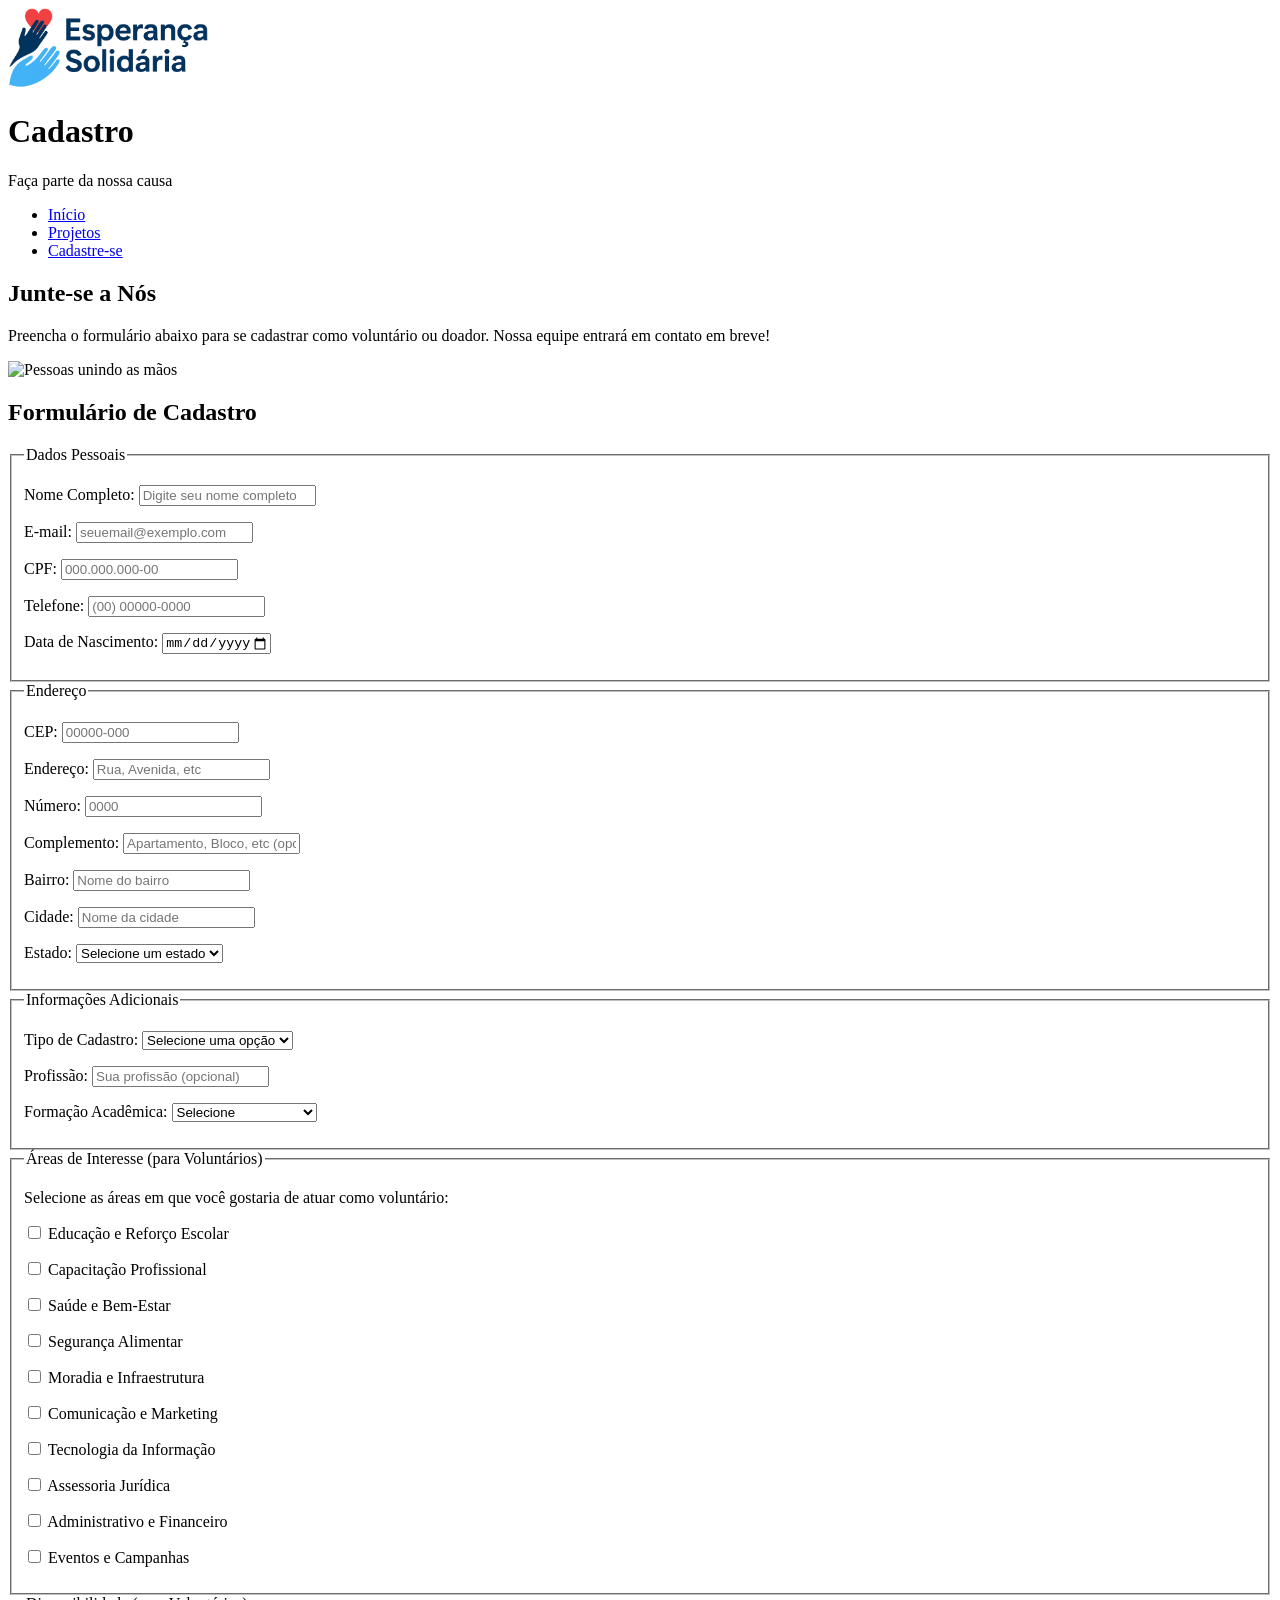
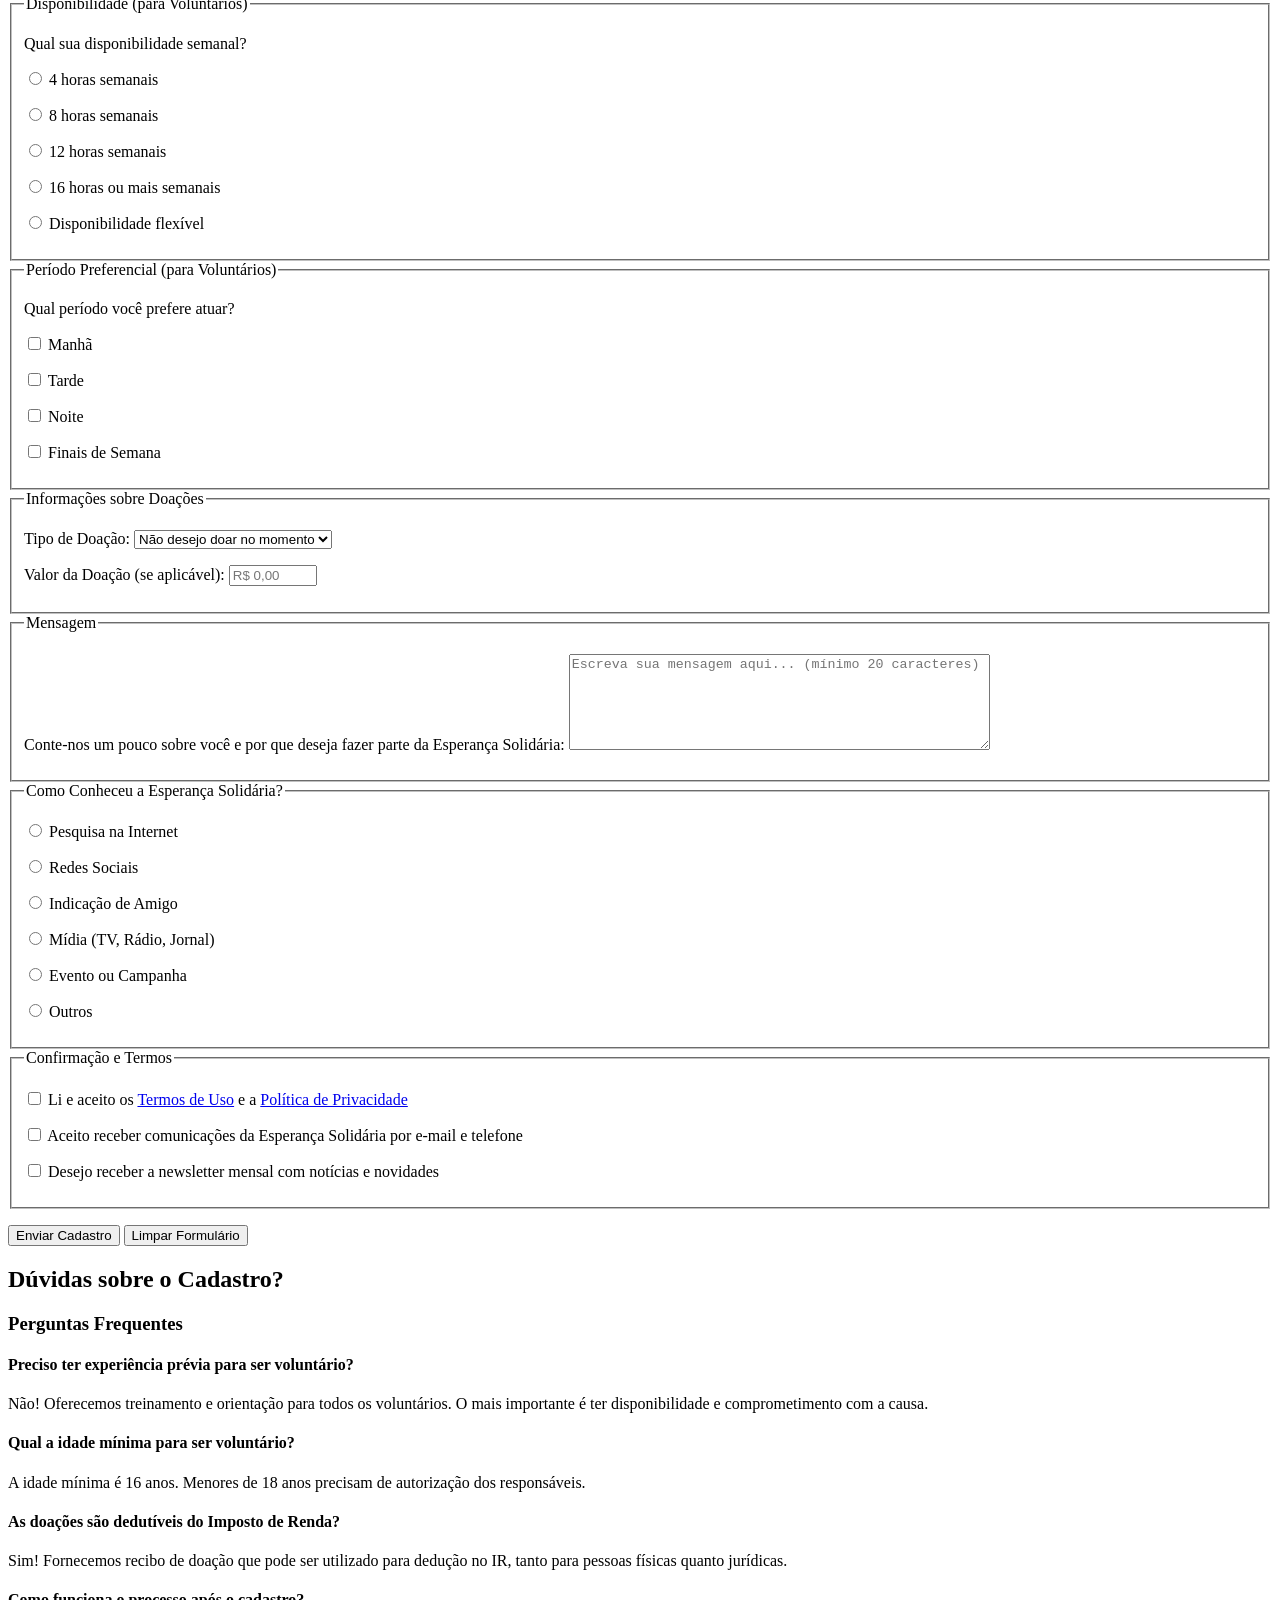
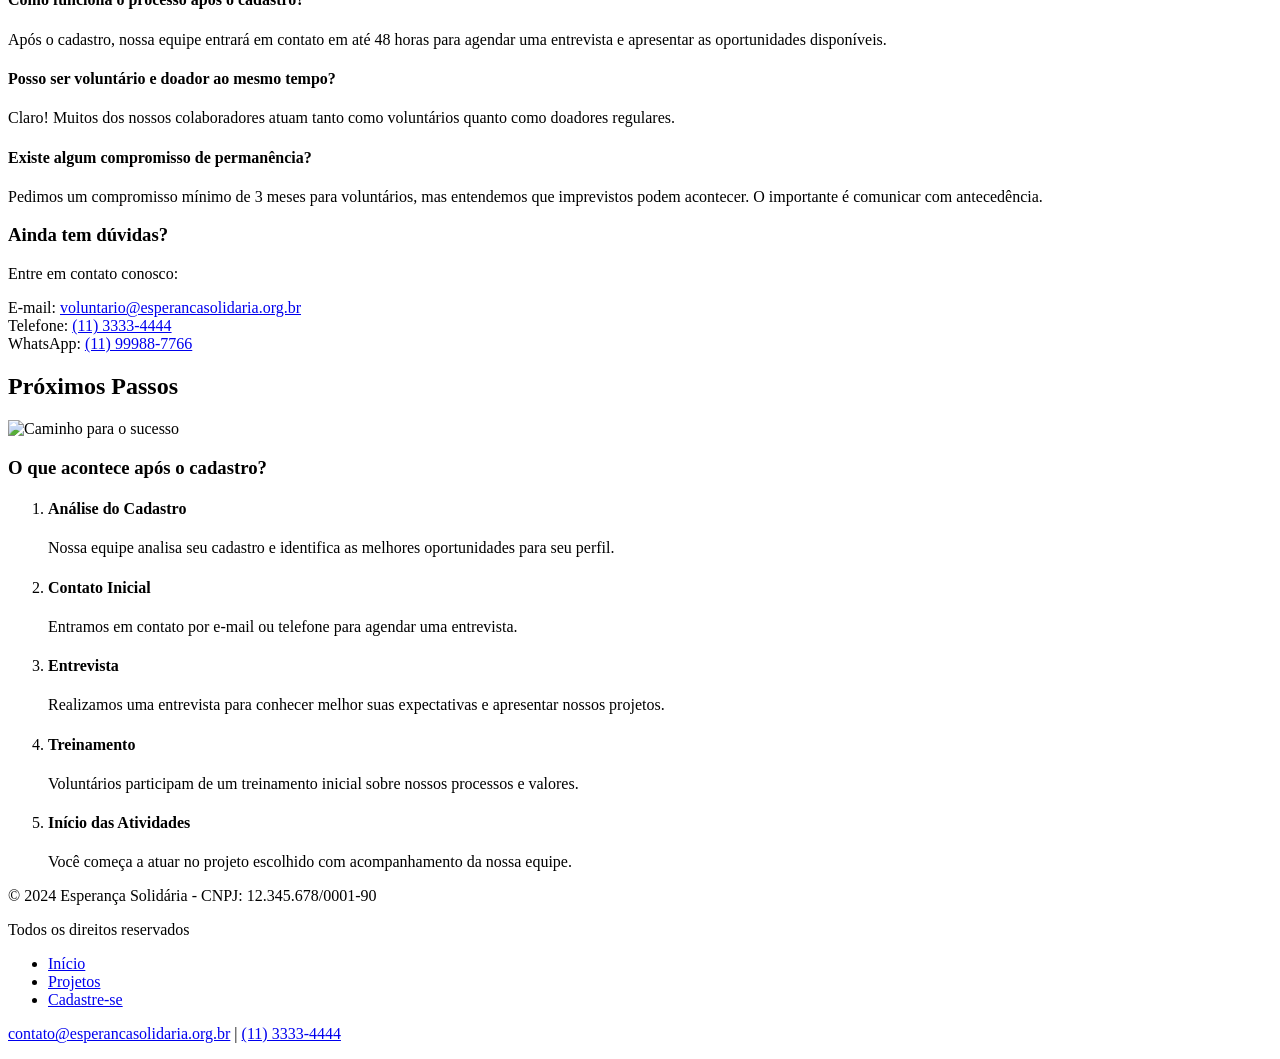
==== cadastro.html @ 99524e17 "Entrega 1: somente HTML e imagens" ====
<!doctype html>
<html lang="pt-BR">
  <head>
    <meta charset="UTF-8" />
    <meta name="viewport" content="width=device-width, initial-scale=1.0" />
    <meta
      name="description"
      content="Cadastre-se como voluntário ou doador e faça parte da transformação social"
    />
    <meta
      name="keywords"
      content="cadastro voluntário, cadastro doador, inscrição ONG"
    />
    <title>Cadastro - Esperança Solidária</title>
  </head>
  <body>
    <header>
      <img
        src="imagens/logo.png"
        alt="Logo Esperança Solidária"
        width="200"
        height="80"
      />
      <h1>Cadastro</h1>
      <p>Faça parte da nossa causa</p>

      <nav>
        <ul>
          <li><a href="index.html">Início</a></li>
          <li><a href="projetos.html">Projetos</a></li>
          <li><a href="cadastro.html">Cadastre-se</a></li>
        </ul>
      </nav>
    </header>

    <main>
      <section>
        <h2>Junte-se a Nós</h2>
        <p>
          Preencha o formulário abaixo para se cadastrar como voluntário ou
          doador. Nossa equipe entrará em contato em breve!
        </p>
        <img
          src="imagens/cadastro-banner.jpg"
          alt="Pessoas unindo as mãos"
          width="700"
          height="300"
        />
      </section>

      <section>
        <h2>Formulário de Cadastro</h2>

        <form
          action="https://esperancasolidaria.org.br/processa-cadastro"
          method="post"
        >
          <fieldset>
            <legend>Dados Pessoais</legend>

            <p>
              <label for="nome">Nome Completo:</label>
              <input
                type="text"
                id="nome"
                name="nome"
                required
                minlength="3"
                maxlength="100"
                placeholder="Digite seu nome completo"
                autocomplete="name"
              />
            </p>

            <p>
              <label for="email">E-mail:</label>
              <input
                type="email"
                id="email"
                name="email"
                required
                placeholder="seuemail@exemplo.com"
                autocomplete="email"
              />
            </p>

            <p>
              <label for="cpf">CPF:</label>
              <input
                type="text"
                id="cpf"
                name="cpf"
                required
                pattern="\d{3}\.\d{3}\.\d{3}-\d{2}"
                placeholder="000.000.000-00"
                title="Digite o CPF no formato: 000.000.000-00"
                maxlength="14"
              />
            </p>

            <p>
              <label for="telefone">Telefone:</label>
              <input
                type="tel"
                id="telefone"
                name="telefone"
                required
                pattern="\(\d{2}\) \d{4,5}-\d{4}"
                placeholder="(00) 00000-0000"
                title="Digite o telefone no formato: (00) 00000-0000"
                maxlength="15"
                autocomplete="tel"
              />
            </p>

            <p>
              <label for="datanascimento">Data de Nascimento:</label>
              <input
                type="date"
                id="datanascimento"
                name="datanascimento"
                required
                min="1900-01-01"
                max="2010-12-31"
                autocomplete="bday"
              />
            </p>
          </fieldset>

          <fieldset>
            <legend>Endereço</legend>

            <p>
              <label for="cep">CEP:</label>
              <input
                type="text"
                id="cep"
                name="cep"
                required
                pattern="\d{5}-\d{3}"
                placeholder="00000-000"
                title="Digite o CEP no formato: 00000-000"
                maxlength="9"
                autocomplete="postal-code"
              />
            </p>

            <p>
              <label for="endereco">Endereço:</label>
              <input
                type="text"
                id="endereco"
                name="endereco"
                required
                minlength="5"
                maxlength="200"
                placeholder="Rua, Avenida, etc"
                autocomplete="address-line1"
              />
            </p>

            <p>
              <label for="numero">Número:</label>
              <input
                type="text"
                id="numero"
                name="numero"
                required
                maxlength="10"
                placeholder="0000"
              />
            </p>

            <p>
              <label for="complemento">Complemento:</label>
              <input
                type="text"
                id="complemento"
                name="complemento"
                maxlength="50"
                placeholder="Apartamento, Bloco, etc (opcional)"
              />
            </p>

            <p>
              <label for="bairro">Bairro:</label>
              <input
                type="text"
                id="bairro"
                name="bairro"
                required
                minlength="2"
                maxlength="50"
                placeholder="Nome do bairro"
              />
            </p>

            <p>
              <label for="cidade">Cidade:</label>
              <input
                type="text"
                id="cidade"
                name="cidade"
                required
                minlength="2"
                maxlength="50"
                placeholder="Nome da cidade"
                autocomplete="address-level2"
              />
            </p>

            <p>
              <label for="estado">Estado:</label>
              <select
                id="estado"
                name="estado"
                required
                autocomplete="address-level1"
              >
                <option value="">Selecione um estado</option>
                <option value="AC">Acre</option>
                <option value="AL">Alagoas</option>
                <option value="AP">Amapá</option>
                <option value="AM">Amazonas</option>
                <option value="BA">Bahia</option>
                <option value="CE">Ceará</option>
                <option value="DF">Distrito Federal</option>
                <option value="ES">Espírito Santo</option>
                <option value="GO">Goiás</option>
                <option value="MA">Maranhão</option>
                <option value="MT">Mato Grosso</option>
                <option value="MS">Mato Grosso do Sul</option>
                <option value="MG">Minas Gerais</option>
                <option value="PA">Pará</option>
                <option value="PB">Paraíba</option>
                <option value="PR">Paraná</option>
                <option value="PE">Pernambuco</option>
                <option value="PI">Piauí</option>
                <option value="RJ">Rio de Janeiro</option>
                <option value="RN">Rio Grande do Norte</option>
                <option value="RS">Rio Grande do Sul</option>
                <option value="RO">Rondônia</option>
                <option value="RR">Roraima</option>
                <option value="SC">Santa Catarina</option>
                <option value="SP">São Paulo</option>
                <option value="SE">Sergipe</option>
                <option value="TO">Tocantins</option>
              </select>
            </p>
          </fieldset>

          <fieldset>
            <legend>Informações Adicionais</legend>

            <p>
              <label for="tipo">Tipo de Cadastro:</label>
              <select id="tipo" name="tipo" required>
                <option value="">Selecione uma opção</option>
                <option value="voluntario">Voluntário</option>
                <option value="doador">Doador</option>
                <option value="ambos">Voluntário e Doador</option>
              </select>
            </p>

            <p>
              <label for="profissao">Profissão:</label>
              <input
                type="text"
                id="profissao"
                name="profissao"
                minlength="2"
                maxlength="50"
                placeholder="Sua profissão (opcional)"
              />
            </p>

            <p>
              <label for="formacao">Formação Acadêmica:</label>
              <select id="formacao" name="formacao">
                <option value="">Selecione</option>
                <option value="fundamental">Ensino Fundamental</option>
                <option value="medio">Ensino Médio</option>
                <option value="tecnico">Curso Técnico</option>
                <option value="superior">Ensino Superior</option>
                <option value="posgraduacao">Pós-Graduação</option>
                <option value="mestrado">Mestrado</option>
                <option value="doutorado">Doutorado</option>
              </select>
            </p>
          </fieldset>

          <fieldset>
            <legend>Áreas de Interesse (para Voluntários)</legend>

            <p>
              Selecione as áreas em que você gostaria de atuar como voluntário:
            </p>

            <p>
              <input
                type="checkbox"
                id="area-educacao"
                name="areas"
                value="educacao"
              />
              <label for="area-educacao">Educação e Reforço Escolar</label>
            </p>

            <p>
              <input
                type="checkbox"
                id="area-capacitacao"
                name="areas"
                value="capacitacao"
              />
              <label for="area-capacitacao">Capacitação Profissional</label>
            </p>

            <p>
              <input
                type="checkbox"
                id="area-saude"
                name="areas"
                value="saude"
              />
              <label for="area-saude">Saúde e Bem-Estar</label>
            </p>

            <p>
              <input
                type="checkbox"
                id="area-alimentacao"
                name="areas"
                value="alimentacao"
              />
              <label for="area-alimentacao">Segurança Alimentar</label>
            </p>

            <p>
              <input
                type="checkbox"
                id="area-moradia"
                name="areas"
                value="moradia"
              />
              <label for="area-moradia">Moradia e Infraestrutura</label>
            </p>

            <p>
              <input
                type="checkbox"
                id="area-comunicacao"
                name="areas"
                value="comunicacao"
              />
              <label for="area-comunicacao">Comunicação e Marketing</label>
            </p>

            <p>
              <input
                type="checkbox"
                id="area-tecnologia"
                name="areas"
                value="tecnologia"
              />
              <label for="area-tecnologia">Tecnologia da Informação</label>
            </p>

            <p>
              <input
                type="checkbox"
                id="area-juridico"
                name="areas"
                value="juridico"
              />
              <label for="area-juridico">Assessoria Jurídica</label>
            </p>

            <p>
              <input
                type="checkbox"
                id="area-administrativo"
                name="areas"
                value="administrativo"
              />
              <label for="area-administrativo"
                >Administrativo e Financeiro</label
              >
            </p>

            <p>
              <input
                type="checkbox"
                id="area-eventos"
                name="areas"
                value="eventos"
              />
              <label for="area-eventos">Eventos e Campanhas</label>
            </p>
          </fieldset>

          <fieldset>
            <legend>Disponibilidade (para Voluntários)</legend>

            <p>Qual sua disponibilidade semanal?</p>

            <p>
              <input
                type="radio"
                id="disp-4h"
                name="disponibilidade"
                value="4h"
              />
              <label for="disp-4h">4 horas semanais</label>
            </p>

            <p>
              <input
                type="radio"
                id="disp-8h"
                name="disponibilidade"
                value="8h"
              />
              <label for="disp-8h">8 horas semanais</label>
            </p>

            <p>
              <input
                type="radio"
                id="disp-12h"
                name="disponibilidade"
                value="12h"
              />
              <label for="disp-12h">12 horas semanais</label>
            </p>

            <p>
              <input
                type="radio"
                id="disp-16h"
                name="disponibilidade"
                value="16h"
              />
              <label for="disp-16h">16 horas ou mais semanais</label>
            </p>

            <p>
              <input
                type="radio"
                id="disp-flexivel"
                name="disponibilidade"
                value="flexivel"
              />
              <label for="disp-flexivel">Disponibilidade flexível</label>
            </p>
          </fieldset>

          <fieldset>
            <legend>Período Preferencial (para Voluntários)</legend>

            <p>Qual período você prefere atuar?</p>

            <p>
              <input
                type="checkbox"
                id="periodo-manha"
                name="periodo"
                value="manha"
              />
              <label for="periodo-manha">Manhã</label>
            </p>

            <p>
              <input
                type="checkbox"
                id="periodo-tarde"
                name="periodo"
                value="tarde"
              />
              <label for="periodo-tarde">Tarde</label>
            </p>

            <p>
              <input
                type="checkbox"
                id="periodo-noite"
                name="periodo"
                value="noite"
              />
              <label for="periodo-noite">Noite</label>
            </p>

            <p>
              <input
                type="checkbox"
                id="periodo-fds"
                name="periodo"
                value="fds"
              />
              <label for="periodo-fds">Finais de Semana</label>
            </p>
          </fieldset>

          <fieldset>
            <legend>Informações sobre Doações</legend>

            <p>
              <label for="tipo-doacao">Tipo de Doação:</label>
              <select id="tipo-doacao" name="tipo-doacao">
                <option value="">Não desejo doar no momento</option>
                <option value="mensal">Doação Mensal</option>
                <option value="pontual">Doação Pontual</option>
                <option value="alimentos">Doação de Alimentos</option>
                <option value="materiais">Doação de Materiais</option>
                <option value="servicos">Doação de Serviços</option>
              </select>
            </p>

            <p>
              <label for="valor-doacao">Valor da Doação (se aplicável):</label>
              <input
                type="number"
                id="valor-doacao"
                name="valor-doacao"
                min="10"
                max="1000000"
                step="10"
                placeholder="R$ 0,00"
              />
            </p>
          </fieldset>

          <fieldset>
            <legend>Mensagem</legend>

            <p>
              <label for="mensagem"
                >Conte-nos um pouco sobre você e por que deseja fazer parte da
                Esperança Solidária:</label
              >
              <textarea
                id="mensagem"
                name="mensagem"
                rows="6"
                cols="50"
                minlength="20"
                maxlength="1000"
                placeholder="Escreva sua mensagem aqui... (mínimo 20 caracteres)"
              ></textarea>
            </p>
          </fieldset>

          <fieldset>
            <legend>Como Conheceu a Esperança Solidária?</legend>

            <p>
              <input
                type="radio"
                id="conheceu-internet"
                name="conheceu"
                value="internet"
                required
              />
              <label for="conheceu-internet">Pesquisa na Internet</label>
            </p>

            <p>
              <input
                type="radio"
                id="conheceu-redes"
                name="conheceu"
                value="redes"
              />
              <label for="conheceu-redes">Redes Sociais</label>
            </p>

            <p>
              <input
                type="radio"
                id="conheceu-amigo"
                name="conheceu"
                value="amigo"
              />
              <label for="conheceu-amigo">Indicação de Amigo</label>
            </p>

            <p>
              <input
                type="radio"
                id="conheceu-midia"
                name="conheceu"
                value="midia"
              />
              <label for="conheceu-midia">Mídia (TV, Rádio, Jornal)</label>
            </p>

            <p>
              <input
                type="radio"
                id="conheceu-evento"
                name="conheceu"
                value="evento"
              />
              <label for="conheceu-evento">Evento ou Campanha</label>
            </p>

            <p>
              <input
                type="radio"
                id="conheceu-outros"
                name="conheceu"
                value="outros"
              />
              <label for="conheceu-outros">Outros</label>
            </p>
          </fieldset>

          <fieldset>
            <legend>Confirmação e Termos</legend>

            <p>
              <input
                type="checkbox"
                id="aceite-termos"
                name="aceite-termos"
                required
              />
              <label for="aceite-termos">
                Li e aceito os <a href="#" target="_blank">Termos de Uso</a> e a
                <a href="#" target="_blank">Política de Privacidade</a>
              </label>
            </p>

            <p>
              <input
                type="checkbox"
                id="aceite-comunicacao"
                name="aceite-comunicacao"
              />
              <label for="aceite-comunicacao">
                Aceito receber comunicações da Esperança Solidária por e-mail e
                telefone
              </label>
            </p>

            <p>
              <input
                type="checkbox"
                id="aceite-newsletter"
                name="aceite-newsletter"
              />
              <label for="aceite-newsletter">
                Desejo receber a newsletter mensal com notícias e novidades
              </label>
            </p>
          </fieldset>

          <p>
            <button type="submit">Enviar Cadastro</button>
            <button type="reset">Limpar Formulário</button>
          </p>
        </form>
      </section>

      <section>
        <h2>Dúvidas sobre o Cadastro?</h2>

        <article>
          <h3>Perguntas Frequentes</h3>

          <h4>Preciso ter experiência prévia para ser voluntário?</h4>
          <p>
            Não! Oferecemos treinamento e orientação para todos os voluntários.
            O mais importante é ter disponibilidade e comprometimento com a
            causa.
          </p>

          <h4>Qual a idade mínima para ser voluntário?</h4>
          <p>
            A idade mínima é 16 anos. Menores de 18 anos precisam de autorização
            dos responsáveis.
          </p>

          <h4>As doações são dedutíveis do Imposto de Renda?</h4>
          <p>
            Sim! Fornecemos recibo de doação que pode ser utilizado para dedução
            no IR, tanto para pessoas físicas quanto jurídicas.
          </p>

          <h4>Como funciona o processo após o cadastro?</h4>
          <p>
            Após o cadastro, nossa equipe entrará em contato em até 48 horas
            para agendar uma entrevista e apresentar as oportunidades
            disponíveis.
          </p>

          <h4>Posso ser voluntário e doador ao mesmo tempo?</h4>
          <p>
            Claro! Muitos dos nossos colaboradores atuam tanto como voluntários
            quanto como doadores regulares.
          </p>

          <h4>Existe algum compromisso de permanência?</h4>
          <p>
            Pedimos um compromisso mínimo de 3 meses para voluntários, mas
            entendemos que imprevistos podem acontecer. O importante é comunicar
            com antecedência.
          </p>
        </article>

        <article>
          <h3>Ainda tem dúvidas?</h3>
          <p>Entre em contato conosco:</p>
          <p>
            E-mail:
            <a href="mailto:voluntario@esperancasolidaria.org.br"
              >voluntario@esperancasolidaria.org.br</a
            ><br />
            Telefone: <a href="tel:+551133334444">(11) 3333-4444</a><br />
            WhatsApp: <a href="tel:+5511999887766">(11) 99988-7766</a>
          </p>
        </article>
      </section>

      <section>
        <h2>Próximos Passos</h2>
        <img
          src="imagens/proximos-passos.jpg"
          alt="Caminho para o sucesso"
          width="600"
          height="300"
        />

        <article>
          <h3>O que acontece após o cadastro?</h3>

          <ol>
            <li>
              <h4>Análise do Cadastro</h4>
              <p>
                Nossa equipe analisa seu cadastro e identifica as melhores
                oportunidades para seu perfil.
              </p>
            </li>

            <li>
              <h4>Contato Inicial</h4>
              <p>
                Entramos em contato por e-mail ou telefone para agendar uma
                entrevista.
              </p>
            </li>

            <li>
              <h4>Entrevista</h4>
              <p>
                Realizamos uma entrevista para conhecer melhor suas expectativas
                e apresentar nossos projetos.
              </p>
            </li>

            <li>
              <h4>Treinamento</h4>
              <p>
                Voluntários participam de um treinamento inicial sobre nossos
                processos e valores.
              </p>
            </li>

            <li>
              <h4>Início das Atividades</h4>
              <p>
                Você começa a atuar no projeto escolhido com acompanhamento da
                nossa equipe.
              </p>
            </li>
          </ol>
        </article>
      </section>
    </main>

    <footer>
      <p>© 2024 Esperança Solidária - CNPJ: 12.345.678/0001-90</p>
      <p>Todos os direitos reservados</p>
      <nav>
        <ul>
          <li><a href="index.html">Início</a></li>
          <li><a href="projetos.html">Projetos</a></li>
          <li><a href="cadastro.html">Cadastre-se</a></li>
        </ul>
      </nav>
      <p>
        <a href="mailto:contato@esperancasolidaria.org.br"
          >contato@esperancasolidaria.org.br</a
        >
        |
        <a href="tel:+551133334444">(11) 3333-4444</a>
      </p>
    </footer>
  </body>
</html>
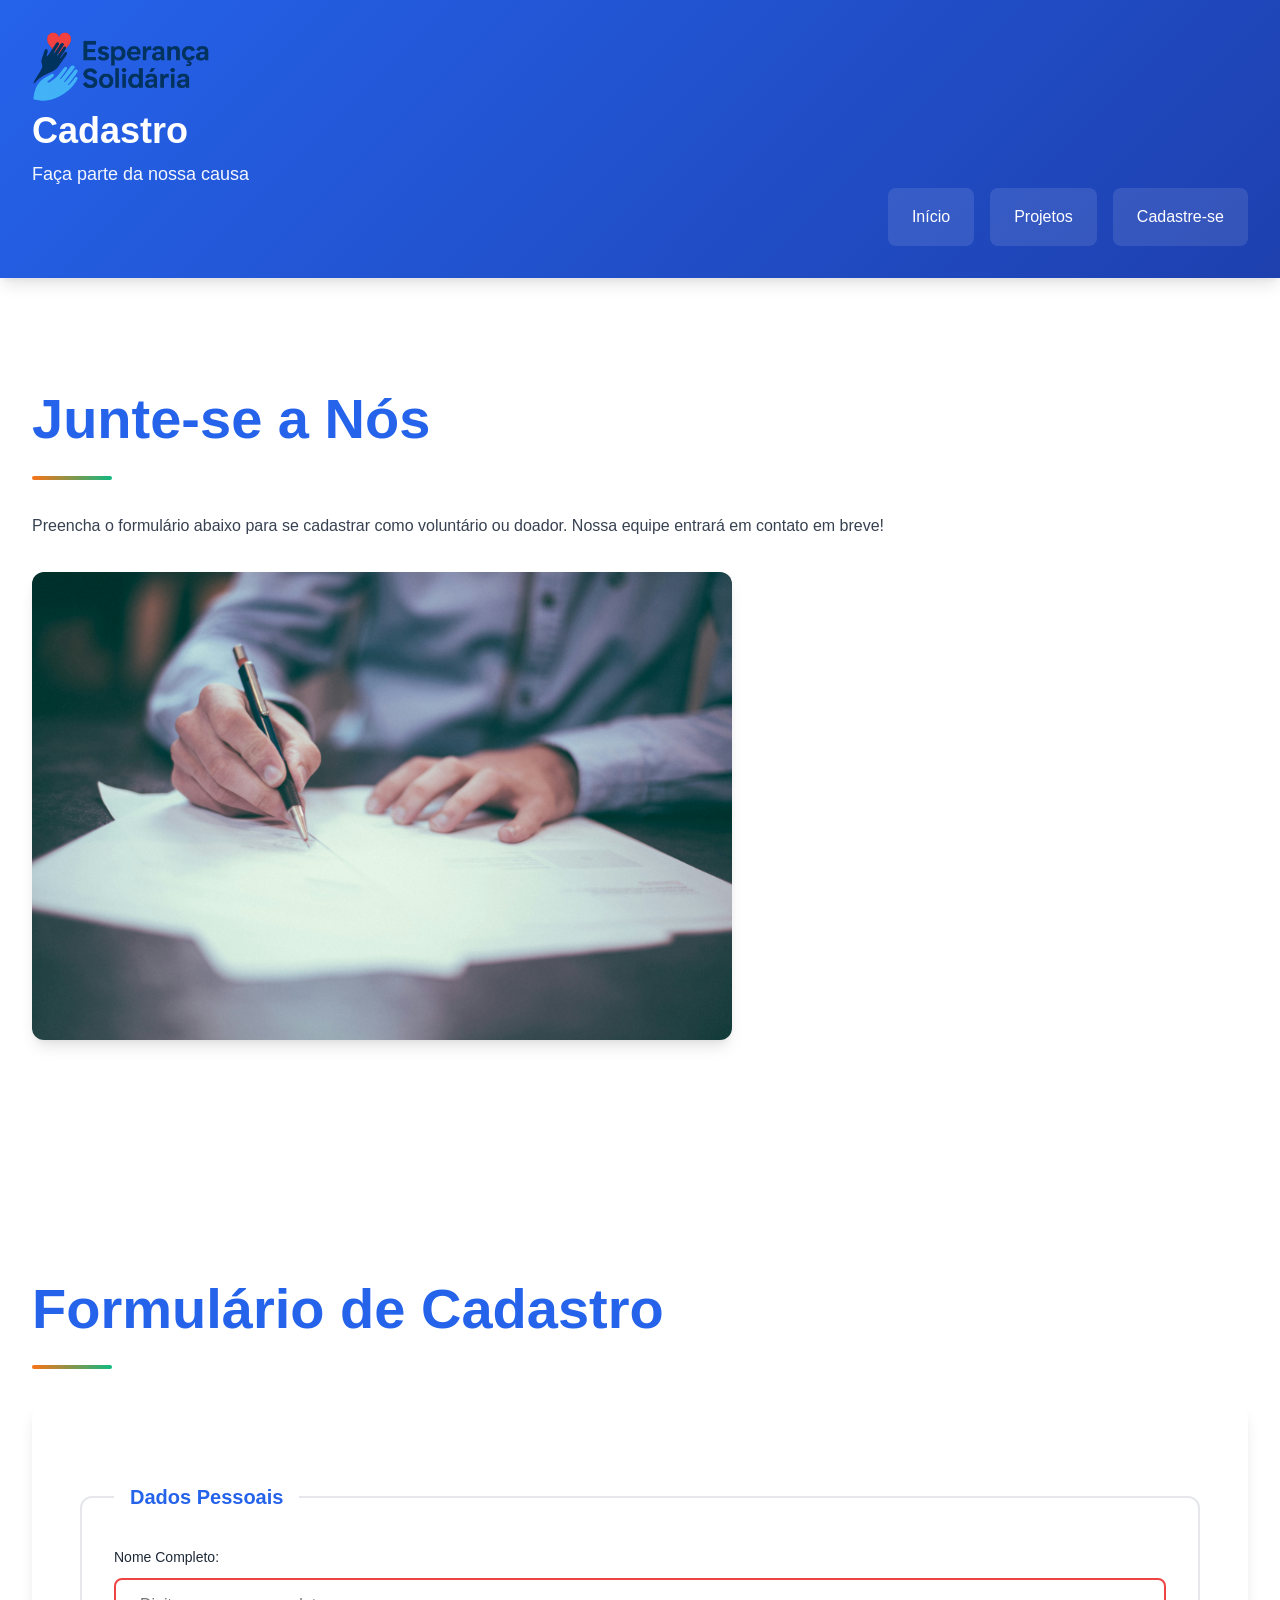
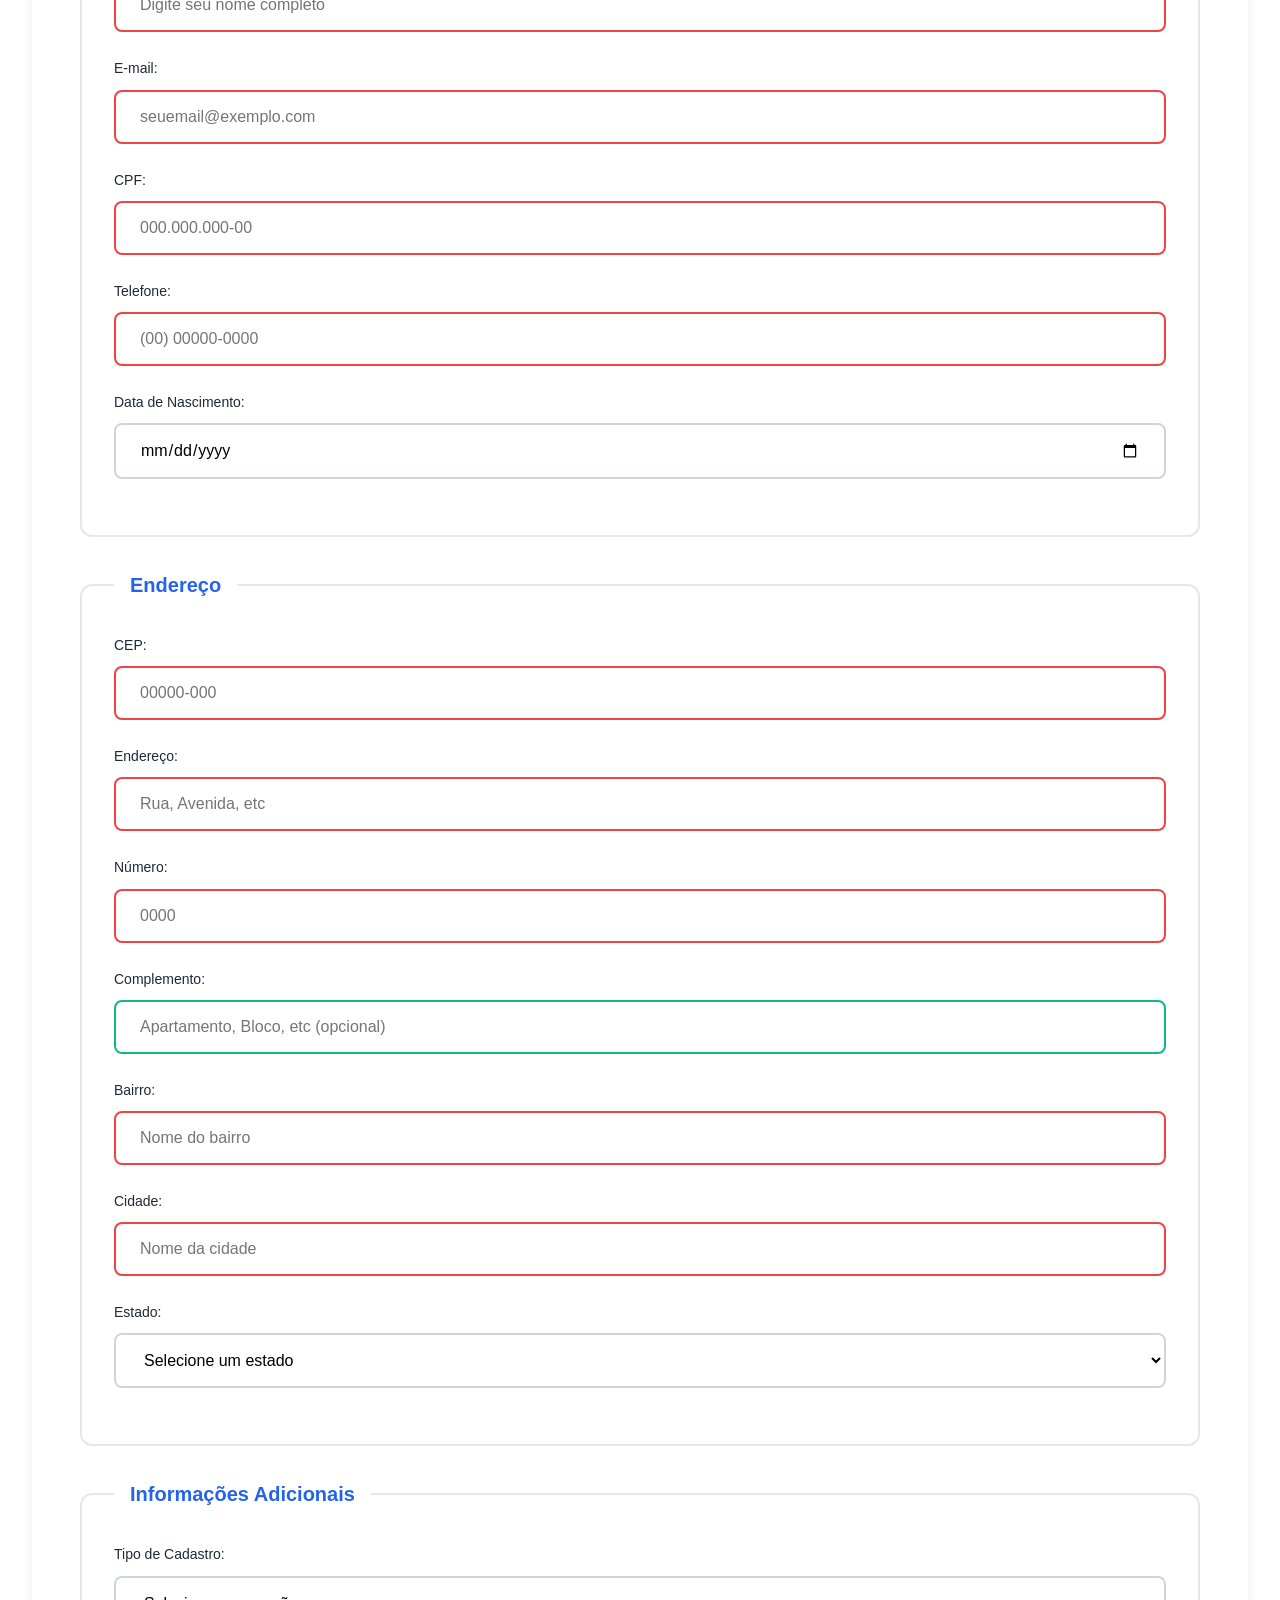
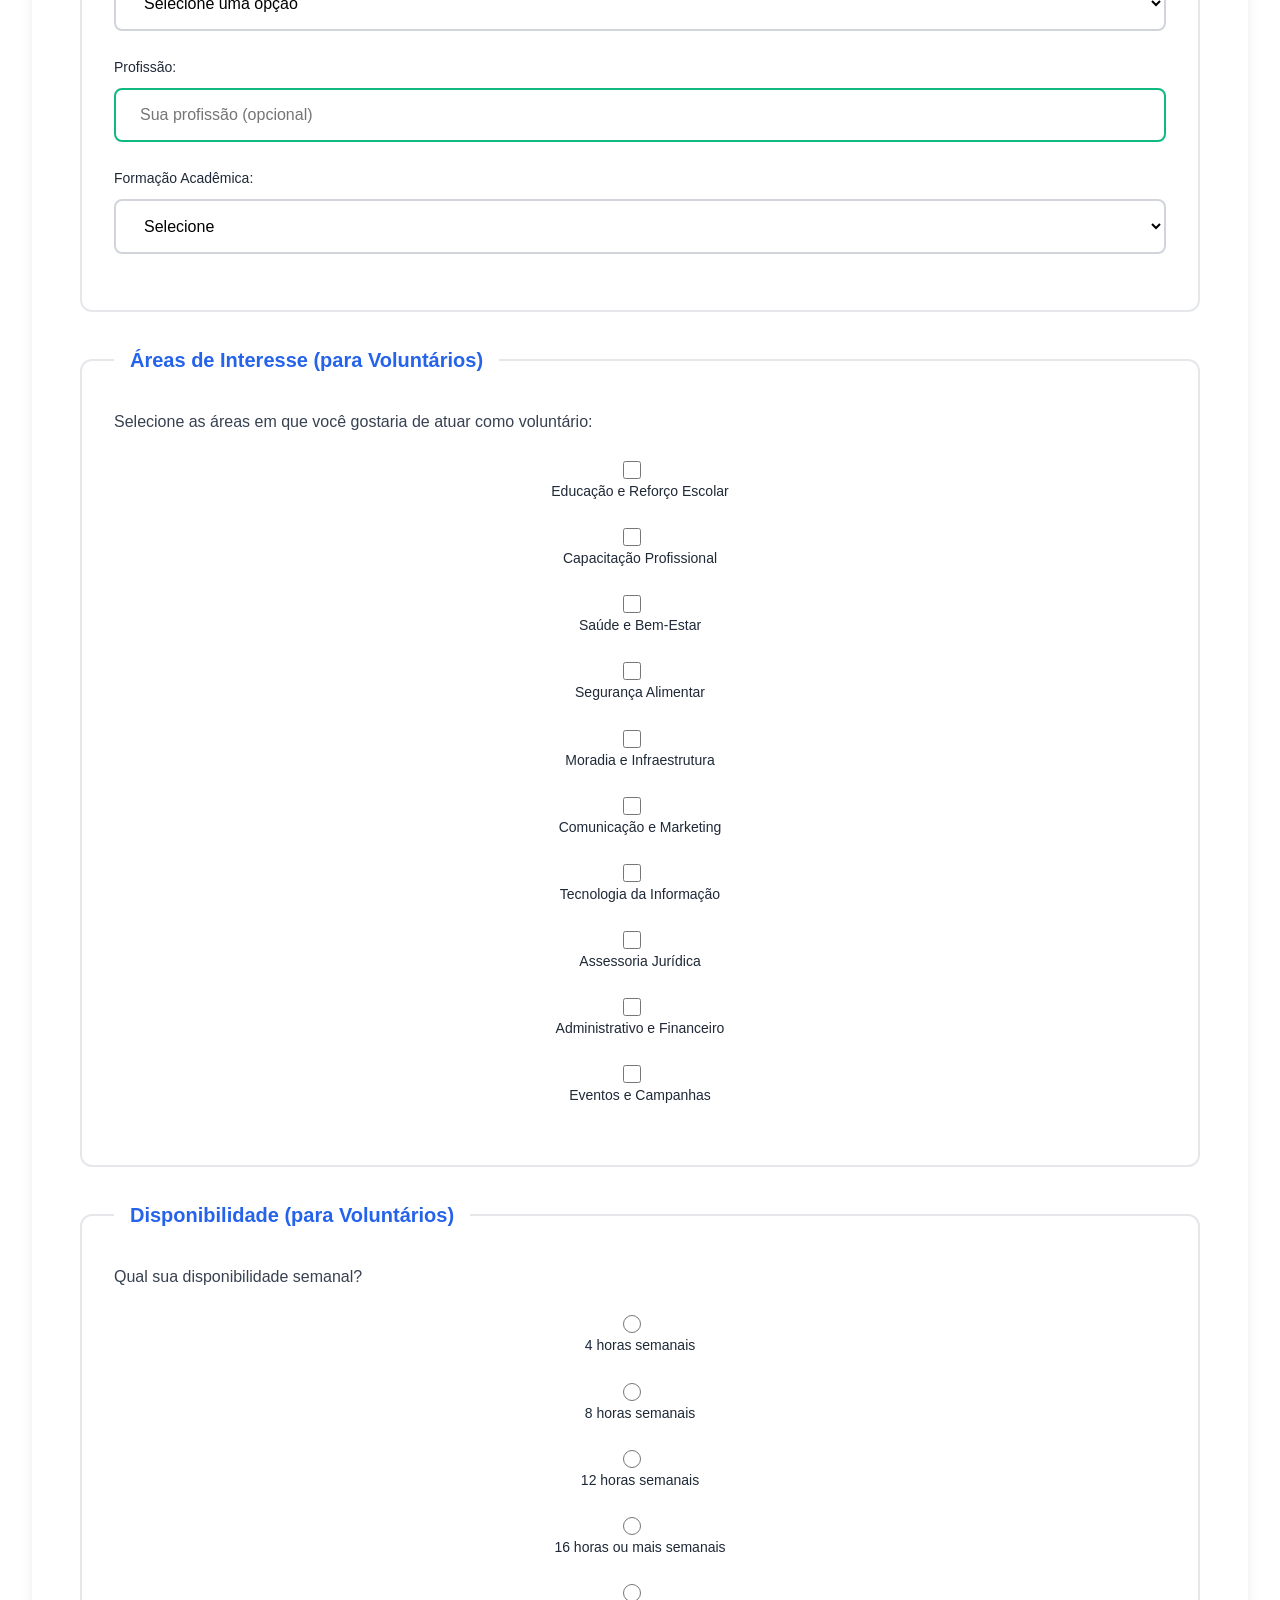
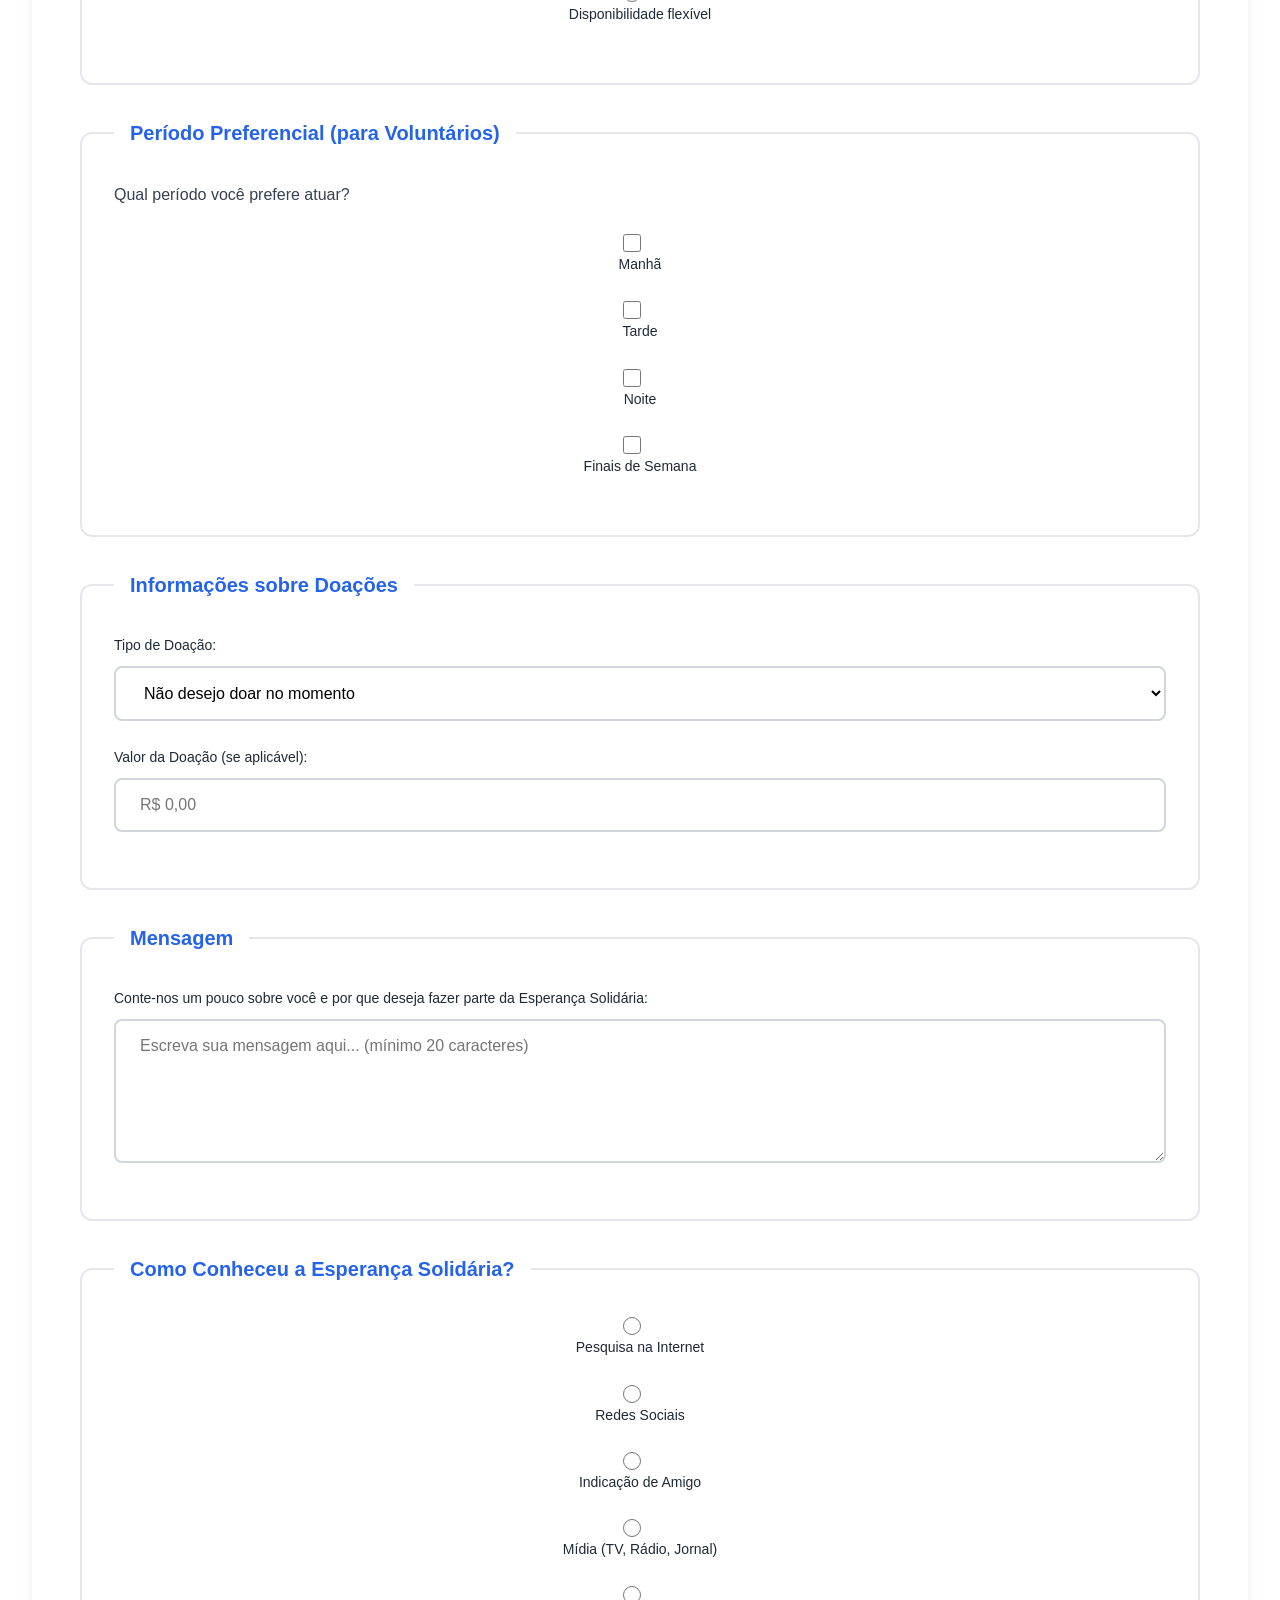
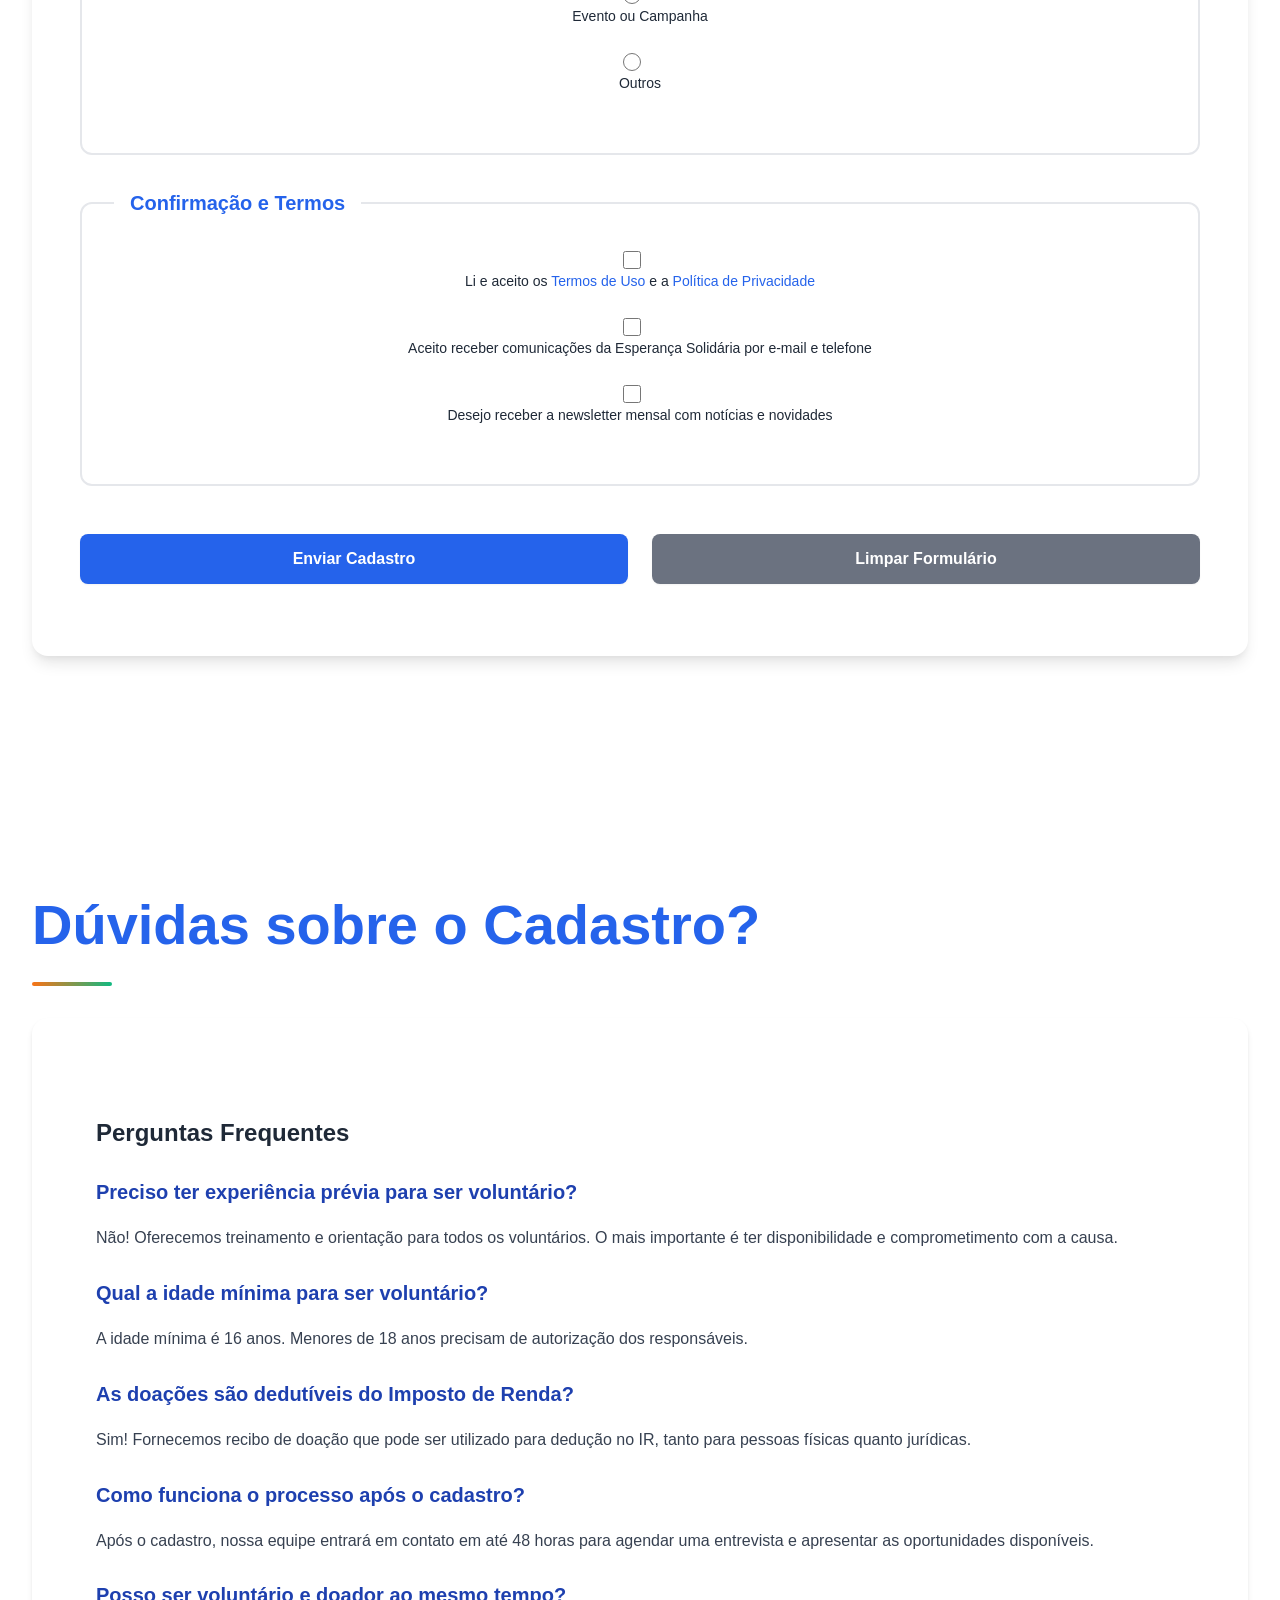
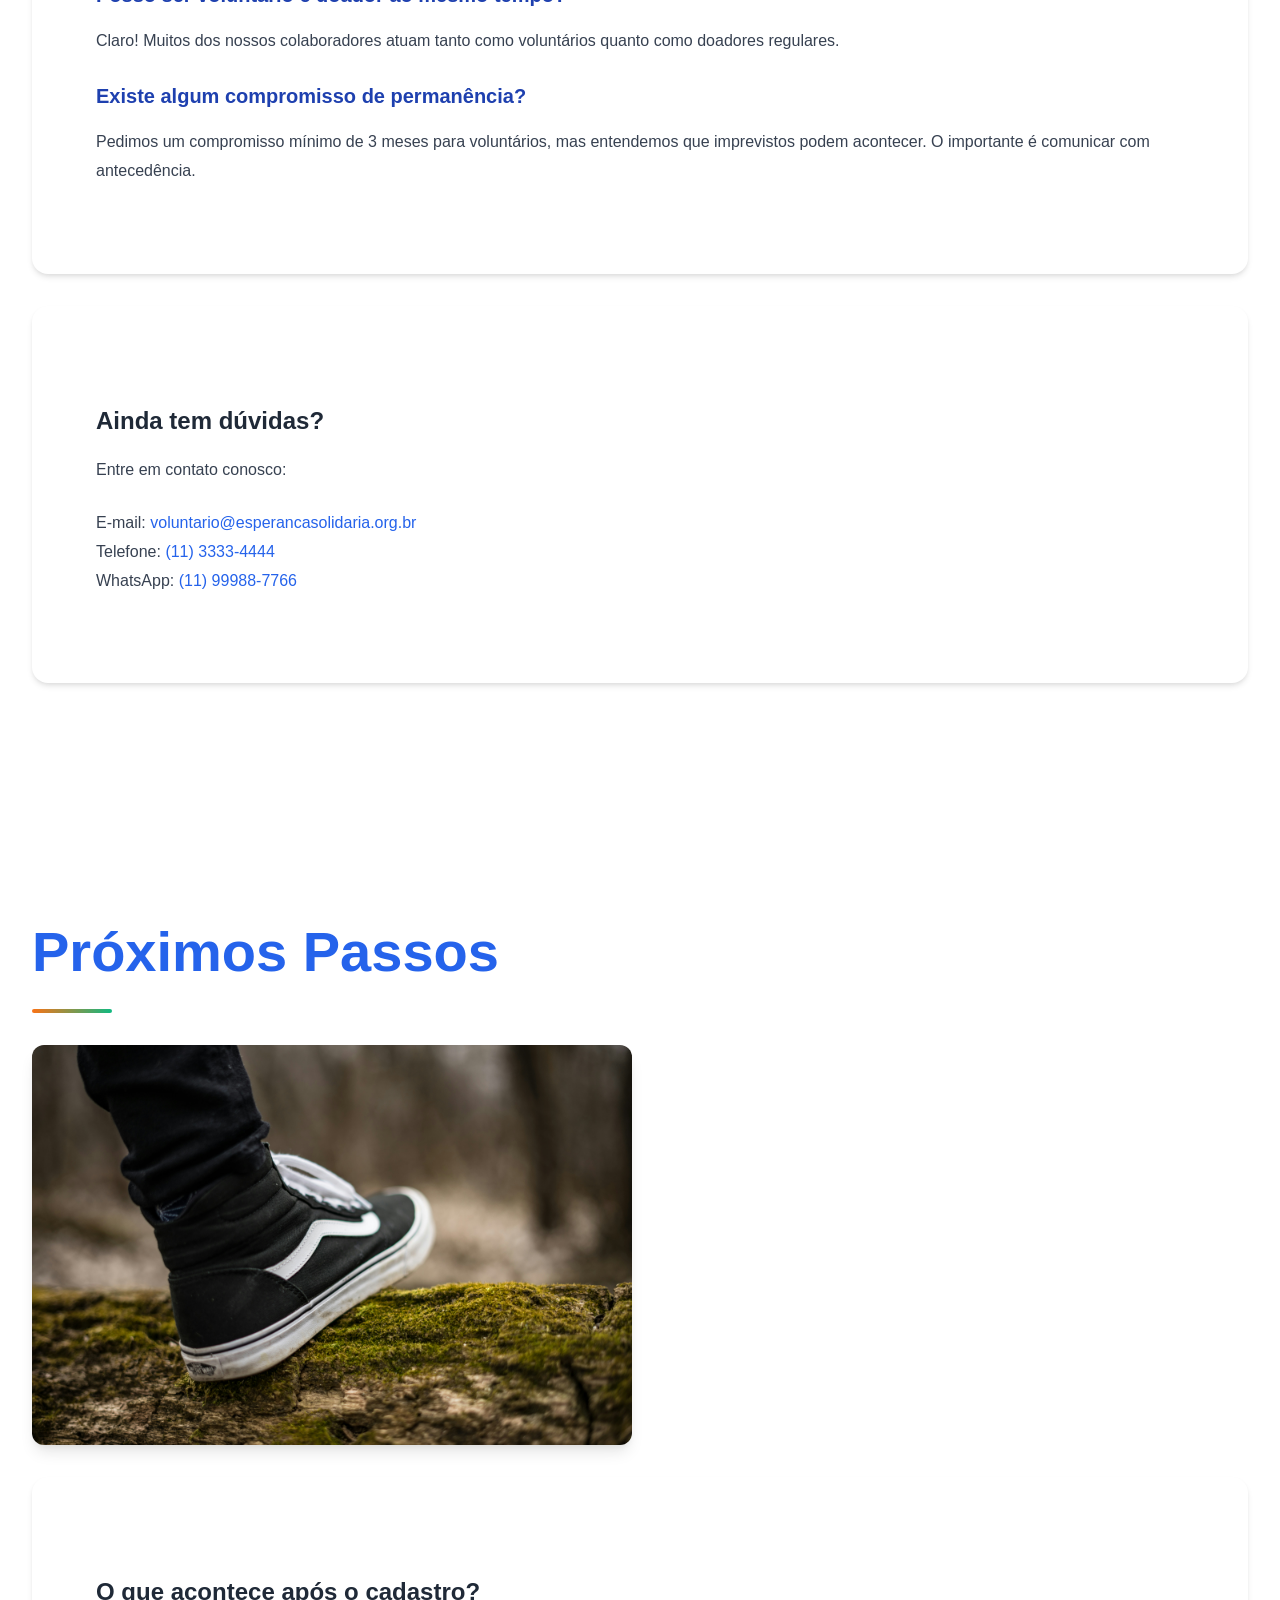
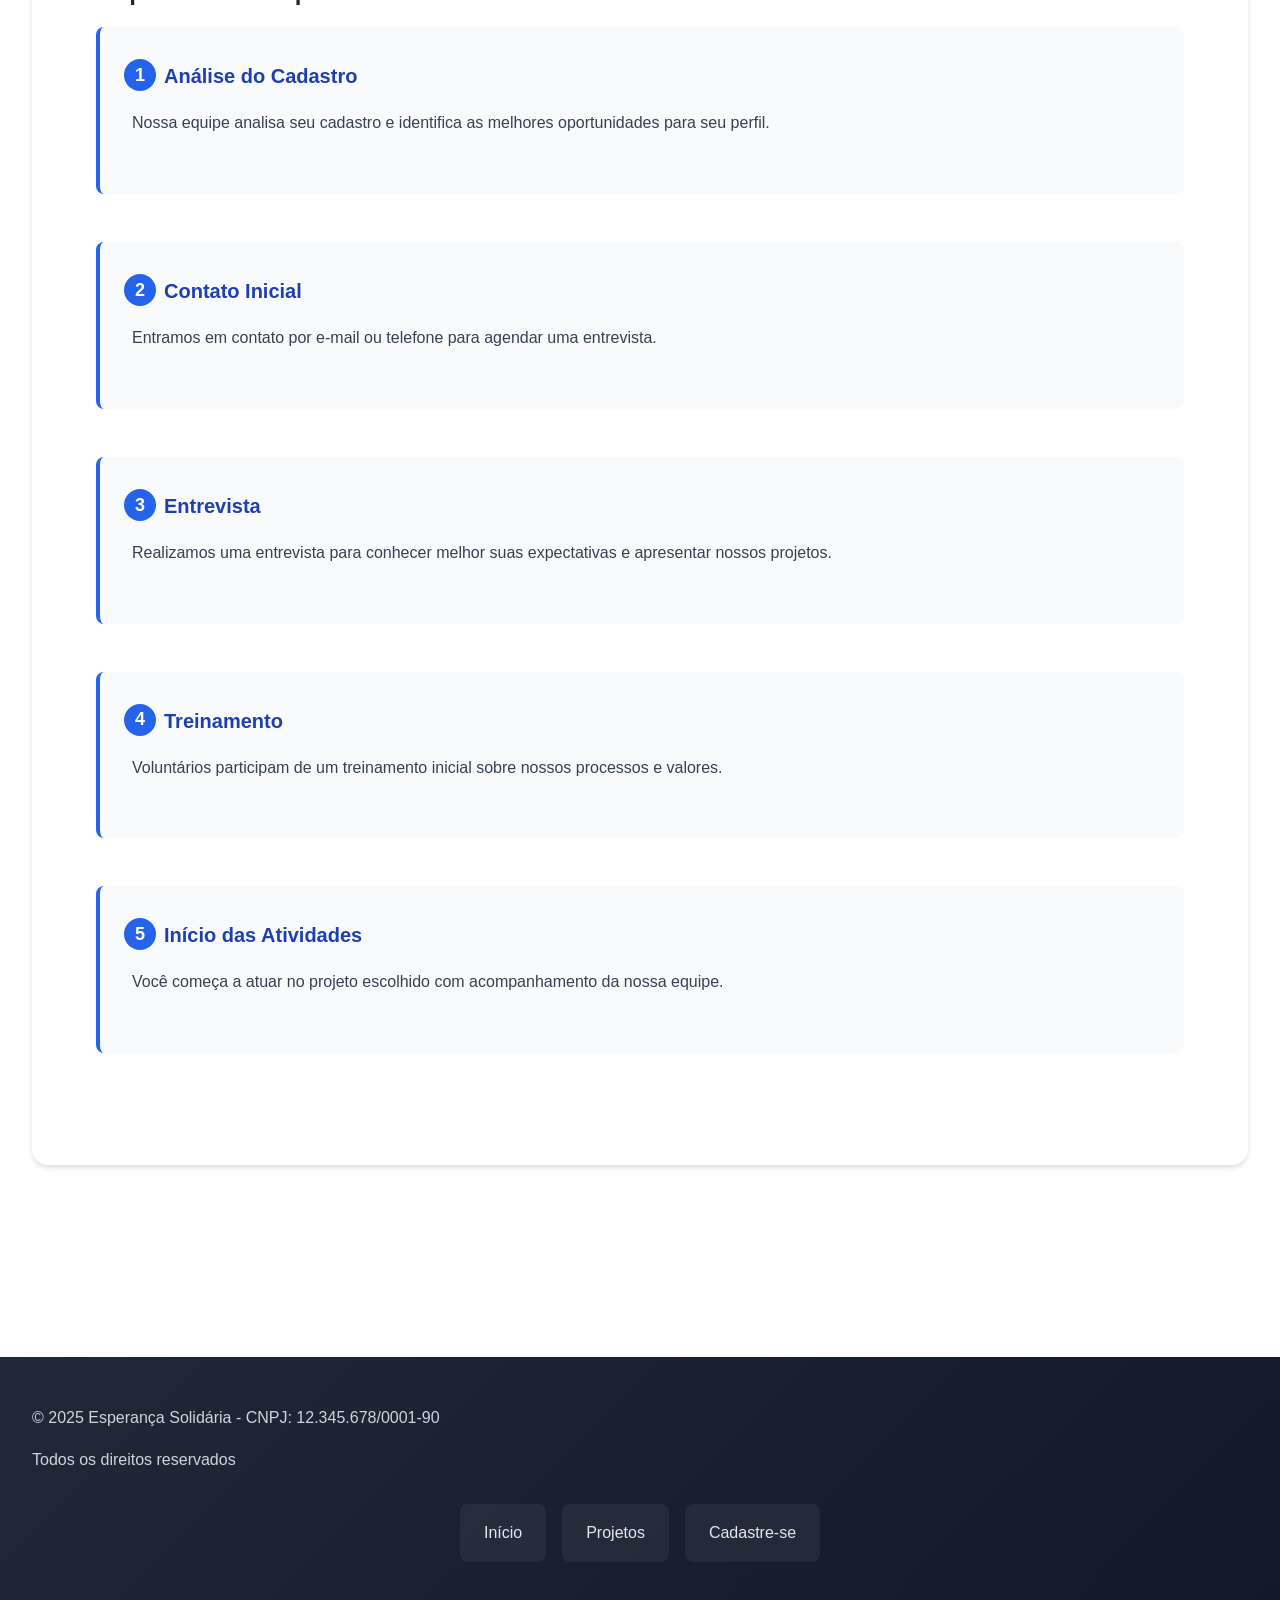
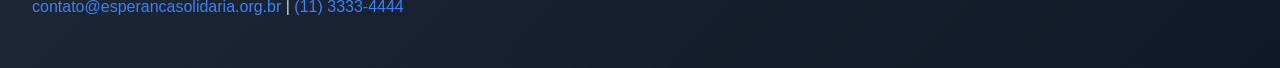
==== commit 380f8668: "Entrega 2: css" ====
--- a/cadastro.html
+++ b/cadastro.html
@@ -12,9 +12,12 @@
       content="cadastro voluntário, cadastro doador, inscrição ONG"
     />
     <title>Cadastro - Esperança Solidária</title>
+    <link rel="stylesheet" href="css/style.css" />
   </head>
   <body>
     <header>
+      <input type="checkbox" id="menu-toggle" class="menu-toggle-checkbox" />
+      <label for="menu-toggle" class="menu-toggle-label">☰</label>
       <img
         src="imagens/logo.png"
         alt="Logo Esperança Solidária"
@@ -780,7 +783,7 @@
     </main>
 
     <footer>
-      <p>© 2024 Esperança Solidária - CNPJ: 12.345.678/0001-90</p>
+      <p>© 2025 Esperança Solidária - CNPJ: 12.345.678/0001-90</p>
       <p>Todos os direitos reservados</p>
       <nav>
         <ul>
--- a/css/style.css
+++ b/css/style.css
@@ -0,0 +1,1046 @@
+:root {
+  --color-primary: #2563eb;
+  --color-primary-dark: #1e40af;
+  --color-primary-light: #3b82f6;
+  --color-secondary: #f97316;
+  --color-secondary-dark: #ea580c;
+  --color-secondary-light: #fb923c;
+  --color-tertiary: #10b981;
+  --color-tertiary-dark: #059669;
+  --color-tertiary-light: #34d399;
+  --color-neutral-900: #111827;
+  --color-neutral-800: #1f2937;
+  --color-neutral-700: #374151;
+  --color-neutral-600: #4b5563;
+  --color-neutral-500: #6b7280;
+  --color-neutral-400: #9ca3af;
+  --color-neutral-300: #d1d5db;
+  --color-neutral-200: #e5e7eb;
+  --color-neutral-100: #f3f4f6;
+  --color-neutral-50: #f9fafb;
+  --color-white: #ffffff;
+  --color-success: #10b981;
+  --color-warning: #f59e0b;
+  --color-error: #ef4444;
+  --color-info: #3b82f6;
+  --font-primary: "Segoe UI", Tahoma, Geneva, Verdana, sans-serif;
+  --font-secondary:
+    -apple-system, BlinkMacSystemFont, "Segoe UI", Roboto, Oxygen, Ubuntu,
+    Cantarell, sans-serif;
+  --font-size-xs: 0.75rem;
+  --font-size-sm: 0.875rem;
+  --font-size-base: 1rem;
+  --font-size-lg: 1.125rem;
+  --font-size-xl: 1.25rem;
+  --font-size-2xl: 1.5rem;
+  --font-size-3xl: 1.875rem;
+  --font-size-4xl: 2.25rem;
+  --font-size-5xl: 3rem;
+  --font-weight-light: 300;
+  --font-weight-normal: 400;
+  --font-weight-medium: 500;
+  --font-weight-semibold: 600;
+  --font-weight-bold: 700;
+  --spacing-1: 0.5rem;
+  --spacing-2: 1rem;
+  --spacing-3: 1.5rem;
+  --spacing-4: 2rem;
+  --spacing-5: 2.5rem;
+  --spacing-6: 3rem;
+  --spacing-8: 4rem;
+  --spacing-10: 5rem;
+  --spacing-12: 6rem;
+  --radius-sm: 0.25rem;
+  --radius-md: 0.5rem;
+  --radius-lg: 0.75rem;
+  --radius-xl: 1rem;
+  --radius-full: 9999px;
+  --shadow-sm: 0 1px 2px 0 rgba(0, 0, 0, 0.05);
+  --shadow-md:
+    0 4px 6px -1px rgba(0, 0, 0, 0.1), 0 2px 4px -1px rgba(0, 0, 0, 0.06);
+  --shadow-lg:
+    0 10px 15px -3px rgba(0, 0, 0, 0.1), 0 4px 6px -2px rgba(0, 0, 0, 0.05);
+  --shadow-xl:
+    0 20px 25px -5px rgba(0, 0, 0, 0.1), 0 10px 10px -5px rgba(0, 0, 0, 0.04);
+  --transition-fast: 150ms ease-in-out;
+  --transition-base: 300ms ease-in-out;
+  --transition-slow: 500ms ease-in-out;
+  --container-max-width: 1200px;
+  --header-height: 80px;
+}
+
+* {
+  margin: 0;
+  padding: 0;
+  box-sizing: border-box;
+}
+
+html {
+  scroll-behavior: smooth;
+  font-size: 16px;
+}
+
+body {
+  font-family: var(--font-primary);
+  font-size: var(--font-size-base);
+  line-height: 1.6;
+  color: var(--color-neutral-800);
+  background-color: var(--color-white);
+  overflow-x: hidden;
+}
+
+.container {
+  width: 100%;
+  max-width: var(--container-max-width);
+  margin: 0 auto;
+  padding: 0 var(--spacing-4);
+}
+
+.grid {
+  display: grid;
+  gap: var(--spacing-4);
+}
+
+.grid-cols-1 {
+  grid-template-columns: repeat(1, minmax(0, 1fr));
+}
+
+.grid-cols-2 {
+  grid-template-columns: repeat(2, minmax(0, 1fr));
+}
+
+.grid-cols-3 {
+  grid-template-columns: repeat(3, minmax(0, 1fr));
+}
+
+.grid-cols-4 {
+  grid-template-columns: repeat(4, minmax(0, 1fr));
+}
+
+.grid-cols-12 {
+  grid-template-columns: repeat(12, minmax(0, 1fr));
+}
+
+.flex {
+  display: flex;
+}
+
+.flex-col {
+  flex-direction: column;
+}
+
+.items-center {
+  align-items: center;
+}
+
+.justify-between {
+  justify-content: space-between;
+}
+
+.justify-center {
+  justify-content: center;
+}
+
+.gap-1 {
+  gap: var(--spacing-1);
+}
+
+.gap-2 {
+  gap: var(--spacing-2);
+}
+
+.gap-3 {
+  gap: var(--spacing-3);
+}
+
+.gap-4 {
+  gap: var(--spacing-4);
+}
+
+header {
+  background: linear-gradient(
+    135deg,
+    var(--color-primary) 0%,
+    var(--color-primary-dark) 100%
+  );
+  color: var(--color-white);
+  padding: var(--spacing-4);
+  box-shadow: var(--shadow-lg);
+  position: sticky;
+  top: 0;
+  z-index: 1000;
+}
+
+header .container {
+  display: grid;
+  grid-template-columns: 1fr;
+  gap: var(--spacing-3);
+  align-items: center;
+}
+
+header img {
+  display: block;
+  height: 60px;
+  width: auto;
+}
+
+header h1 {
+  font-size: var(--font-size-3xl);
+  font-weight: var(--font-weight-bold);
+}
+
+header > p {
+  font-size: var(--font-size-lg);
+  opacity: 0.95;
+}
+
+nav {
+  width: 100%;
+}
+
+nav ul {
+  list-style: none;
+  display: flex;
+  flex-wrap: wrap;
+  gap: var(--spacing-2);
+  padding: 0;
+  margin: 0;
+}
+
+nav ul li {
+  flex: 1 1 auto;
+}
+
+nav a {
+  display: block;
+  color: var(--color-white);
+  text-decoration: none;
+  padding: var(--spacing-2) var(--spacing-3);
+  border-radius: var(--radius-md);
+  font-weight: var(--font-weight-medium);
+  transition: all var(--transition-base);
+  text-align: center;
+  background-color: rgba(255, 255, 255, 0.1);
+}
+
+nav a:hover,
+nav a:focus {
+  background-color: rgba(255, 255, 255, 0.2);
+  transform: translateY(-2px);
+}
+
+nav a:active {
+  transform: translateY(0);
+}
+
+.menu-toggle-checkbox {
+  display: none;
+}
+
+.menu-toggle-label {
+  display: none;
+  background: none;
+  border: none;
+  color: var(--color-white);
+  font-size: var(--font-size-3xl);
+  cursor: pointer;
+  padding: var(--spacing-1);
+  transition: transform var(--transition-fast);
+  user-select: none;
+}
+
+.menu-toggle-label:hover {
+  transform: scale(1.1);
+}
+
+main {
+  min-height: calc(100vh - 200px);
+  padding: 0 var(--spacing-4);
+}
+
+section {
+  padding: var(--spacing-8) 0;
+}
+
+section h2 {
+  font-size: var(--font-size-4xl);
+  font-weight: var(--font-weight-bold);
+  color: var(--color-primary);
+  margin-bottom: var(--spacing-4);
+  position: relative;
+  padding-bottom: var(--spacing-2);
+}
+
+section h2::after {
+  content: "";
+  position: absolute;
+  bottom: 0;
+  left: 0;
+  width: 80px;
+  height: 4px;
+  background: linear-gradient(
+    90deg,
+    var(--color-secondary),
+    var(--color-tertiary)
+  );
+  border-radius: var(--radius-full);
+}
+
+section h3 {
+  font-size: var(--font-size-2xl);
+  font-weight: var(--font-weight-semibold);
+  color: var(--color-neutral-800);
+  margin: var(--spacing-4) 0 var(--spacing-2);
+}
+
+section h4 {
+  font-size: var(--font-size-xl);
+  font-weight: var(--font-weight-semibold);
+  color: var(--color-primary-dark);
+  margin: var(--spacing-3) 0 var(--spacing-2);
+}
+
+section h5 {
+  font-size: var(--font-size-lg);
+  font-weight: var(--font-weight-medium);
+  color: var(--color-neutral-700);
+  margin: var(--spacing-2) 0 var(--spacing-1);
+}
+
+section p {
+  margin-bottom: var(--spacing-3);
+  line-height: 1.8;
+  color: var(--color-neutral-700);
+}
+
+section ul,
+section ol {
+  margin: var(--spacing-2) 0 var(--spacing-4);
+}
+
+section li {
+  margin-bottom: var(--spacing-2);
+  line-height: 1.7;
+  color: var(--color-neutral-700);
+}
+
+section img {
+  max-width: 100%;
+  height: auto;
+  border-radius: var(--radius-lg);
+  box-shadow: var(--shadow-lg);
+  margin: var(--spacing-4) 0;
+  display: block;
+}
+
+article {
+  background-color: var(--color-white);
+  border-radius: var(--radius-xl);
+  padding: var(--spacing-6);
+  margin: var(--spacing-4) 0;
+  box-shadow: var(--shadow-md);
+  transition: all var(--transition-base);
+}
+
+article:hover {
+  box-shadow: var(--shadow-xl);
+  transform: translateY(-4px);
+}
+
+.card {
+  background-color: var(--color-white);
+  border-radius: var(--radius-lg);
+  overflow: hidden;
+  box-shadow: var(--shadow-md);
+  transition: all var(--transition-base);
+  height: 100%;
+  display: flex;
+  flex-direction: column;
+}
+
+.card:hover {
+  box-shadow: var(--shadow-xl);
+  transform: translateY(-8px);
+}
+
+.card img {
+  width: 100%;
+  height: 250px;
+  object-fit: cover;
+  margin: 0;
+  border-radius: 0;
+}
+
+.card-content {
+  padding: var(--spacing-4);
+  flex-grow: 1;
+  display: flex;
+  flex-direction: column;
+}
+
+.card h3 {
+  margin-top: 0;
+}
+
+.badge {
+  display: inline-block;
+  padding: var(--spacing-1) var(--spacing-2);
+  border-radius: var(--radius-full);
+  font-size: var(--font-size-sm);
+  font-weight: var(--font-weight-semibold);
+  background-color: var(--color-primary);
+  color: var(--color-white);
+  margin: 0 var(--spacing-1) var(--spacing-1) 0;
+}
+
+.badge-secondary {
+  background-color: var(--color-secondary);
+}
+
+.badge-success {
+  background-color: var(--color-success);
+}
+
+.badge-warning {
+  background-color: var(--color-warning);
+}
+
+button,
+.button {
+  display: inline-block;
+  padding: var(--spacing-2) var(--spacing-4);
+  background-color: var(--color-primary);
+  color: var(--color-white);
+  border: none;
+  border-radius: var(--radius-md);
+  font-size: var(--font-size-base);
+  font-weight: var(--font-weight-semibold);
+  text-decoration: none;
+  cursor: pointer;
+  transition: all var(--transition-base);
+  text-align: center;
+  box-shadow: var(--shadow-sm);
+}
+
+button:hover,
+.button:hover {
+  background-color: var(--color-primary-dark);
+  box-shadow: var(--shadow-md);
+  transform: translateY(-2px);
+}
+
+button:focus,
+.button:focus {
+  outline: 3px solid rgba(37, 99, 235, 0.3);
+  outline-offset: 2px;
+}
+
+button:active,
+.button:active {
+  transform: translateY(0);
+  box-shadow: var(--shadow-sm);
+}
+
+button:disabled,
+.button:disabled {
+  background-color: var(--color-neutral-400);
+  cursor: not-allowed;
+  transform: none;
+  opacity: 0.6;
+}
+
+button[type="reset"] {
+  background-color: var(--color-neutral-500);
+}
+
+button[type="reset"]:hover {
+  background-color: var(--color-neutral-600);
+}
+
+form {
+  background-color: var(--color-white);
+  padding: var(--spacing-6);
+  border-radius: var(--radius-xl);
+  box-shadow: var(--shadow-lg);
+  margin: var(--spacing-4) 0;
+}
+
+fieldset {
+  border: 2px solid var(--color-neutral-200);
+  border-radius: var(--radius-lg);
+  padding: var(--spacing-4);
+  margin: var(--spacing-4) 0;
+  transition: border-color var(--transition-base);
+}
+
+fieldset:hover {
+  border-color: var(--color-primary-light);
+}
+
+legend {
+  font-size: var(--font-size-xl);
+  font-weight: var(--font-weight-semibold);
+  color: var(--color-primary);
+  padding: 0 var(--spacing-2);
+}
+
+label {
+  display: block;
+  font-weight: var(--font-weight-medium);
+  color: var(--color-neutral-800);
+  margin-bottom: var(--spacing-1);
+  font-size: var(--font-size-sm);
+}
+
+input[type="text"],
+input[type="email"],
+input[type="tel"],
+input[type="date"],
+input[type="number"],
+select,
+textarea {
+  width: 100%;
+  padding: var(--spacing-2) var(--spacing-3);
+  border: 2px solid var(--color-neutral-300);
+  border-radius: var(--radius-md);
+  font-size: var(--font-size-base);
+  font-family: var(--font-primary);
+  transition: all var(--transition-base);
+  background-color: var(--color-white);
+}
+
+input[type="text"]:hover,
+input[type="email"]:hover,
+input[type="tel"]:hover,
+input[type="date"]:hover,
+input[type="number"]:hover,
+select:hover,
+textarea:hover {
+  border-color: var(--color-primary-light);
+}
+
+input[type="text"]:focus,
+input[type="email"]:focus,
+input[type="tel"]:focus,
+input[type="date"]:focus,
+input[type="number"]:focus,
+select:focus,
+textarea:focus {
+  outline: none;
+  border-color: var(--color-primary);
+  box-shadow: 0 0 0 3px rgba(37, 99, 235, 0.1);
+}
+
+input[type="text"]:invalid,
+input[type="email"]:invalid,
+input[type="tel"]:invalid {
+  border-color: var(--color-error);
+}
+
+input[type="text"]:valid,
+input[type="email"]:valid,
+input[type="tel"]:valid {
+  border-color: var(--color-success);
+}
+
+textarea {
+  resize: vertical;
+  min-height: 120px;
+}
+
+input[type="checkbox"],
+input[type="radio"] {
+  width: 18px;
+  height: 18px;
+  margin-right: var(--spacing-2);
+  cursor: pointer;
+  accent-color: var(--color-primary);
+}
+
+fieldset > p {
+  margin-bottom: var(--spacing-3);
+  display: flex;
+  align-items: flex-start;
+  flex-direction: column;
+}
+
+fieldset > p:has(input[type="checkbox"]),
+fieldset > p:has(input[type="radio"]) {
+  align-items: center;
+}
+
+fieldset > p:has(input[type="checkbox"]) label,
+fieldset > p:has(input[type="radio"]) label {
+  margin-bottom: 0;
+  cursor: pointer;
+}
+
+form > p {
+  display: flex;
+  gap: var(--spacing-3);
+  margin-top: var(--spacing-6);
+  flex-wrap: wrap;
+}
+
+form > p button {
+  flex: 1 1 200px;
+}
+
+blockquote {
+  border-left: 4px solid var(--color-secondary);
+  padding: var(--spacing-4);
+  margin: var(--spacing-4) 0;
+  background-color: var(--color-neutral-50);
+  border-radius: var(--radius-md);
+  font-style: italic;
+}
+
+blockquote p {
+  margin-bottom: var(--spacing-2);
+  color: var(--color-neutral-800);
+  font-size: var(--font-size-lg);
+}
+
+blockquote footer {
+  margin-top: var(--spacing-2);
+  font-size: var(--font-size-sm);
+  color: var(--color-neutral-600);
+}
+
+blockquote cite {
+  font-weight: var(--font-weight-semibold);
+}
+
+figure {
+  margin: var(--spacing-4) 0;
+  text-align: center;
+}
+
+figure img {
+  margin-bottom: var(--spacing-2);
+}
+
+figcaption {
+  font-size: var(--font-size-sm);
+  color: var(--color-neutral-600);
+  font-style: italic;
+  padding: 0 var(--spacing-2);
+}
+
+address {
+  font-style: normal;
+  background-color: var(--color-neutral-50);
+  padding: var(--spacing-4);
+  border-radius: var(--radius-md);
+  margin: var(--spacing-3) 0;
+  border-left: 4px solid var(--color-primary);
+}
+
+a {
+  color: var(--color-primary);
+  text-decoration: none;
+  transition: color var(--transition-fast);
+  font-weight: var(--font-weight-medium);
+}
+
+a:hover {
+  color: var(--color-primary-dark);
+  text-decoration: underline;
+}
+
+footer {
+  background: linear-gradient(
+    135deg,
+    var(--color-neutral-800) 0%,
+    var(--color-neutral-900) 100%
+  );
+  color: var(--color-neutral-100);
+  padding: var(--spacing-4) var(--spacing-4);
+  margin-top: var(--spacing-8);
+}
+
+footer .container {
+  text-align: center;
+}
+
+footer p {
+  margin: var(--spacing-2) 0;
+  color: var(--color-neutral-300);
+}
+
+footer nav ul {
+  justify-content: center;
+  margin: var(--spacing-4) 0;
+}
+
+footer nav a {
+  color: var(--color-neutral-200);
+  background-color: rgba(255, 255, 255, 0.05);
+}
+
+footer nav a:hover {
+  background-color: rgba(255, 255, 255, 0.1);
+  color: var(--color-white);
+  text-decoration: none;
+}
+
+footer a {
+  color: var(--color-primary-light);
+}
+
+footer a:hover {
+  color: var(--color-white);
+}
+
+.alert {
+  padding: var(--spacing-3) var(--spacing-4);
+  border-radius: var(--radius-md);
+  margin: var(--spacing-3) 0;
+  border-left: 4px solid;
+  font-weight: var(--font-weight-medium);
+}
+
+.alert-info {
+  background-color: #dbeafe;
+  border-color: var(--color-info);
+  color: #1e40af;
+}
+
+.alert-success {
+  background-color: #d1fae5;
+  border-color: var(--color-success);
+  color: #065f46;
+}
+
+.alert-warning {
+  background-color: #fef3c7;
+  border-color: var(--color-warning);
+  color: #92400e;
+}
+
+.alert-error {
+  background-color: #fee2e2;
+  border-color: var(--color-error);
+  color: #991b1b;
+}
+
+@media (min-width: 480px) {
+  header h1 {
+    font-size: var(--font-size-4xl);
+  }
+
+  section h2 {
+    font-size: var(--font-size-5xl);
+  }
+
+  .grid-cols-sm-2 {
+    grid-template-columns: repeat(2, minmax(0, 1fr));
+  }
+}
+
+@media (min-width: 768px) {
+  :root {
+    --header-height: 100px;
+  }
+
+  header .container {
+    grid-template-columns: auto 1fr;
+    align-items: center;
+  }
+
+  header img {
+    height: 70px;
+  }
+
+  nav ul {
+    justify-content: flex-end;
+  }
+
+  nav ul li {
+    flex: 0 0 auto;
+  }
+
+  section {
+    padding: var(--spacing-10) 0;
+  }
+
+  .grid-cols-md-2 {
+    grid-template-columns: repeat(2, minmax(0, 1fr));
+  }
+
+  .grid-cols-md-3 {
+    grid-template-columns: repeat(3, minmax(0, 1fr));
+  }
+
+  article {
+    padding: var(--spacing-8);
+  }
+
+  form > p {
+    flex-wrap: nowrap;
+  }
+}
+
+@media (min-width: 1024px) {
+  header .container {
+    grid-template-columns: auto 1fr;
+    gap: var(--spacing-6);
+  }
+
+  section {
+    padding: var(--spacing-12) 0;
+  }
+
+  .grid-cols-lg-3 {
+    grid-template-columns: repeat(3, minmax(0, 1fr));
+  }
+
+  .grid-cols-lg-4 {
+    grid-template-columns: repeat(4, minmax(0, 1fr));
+  }
+
+  article:hover {
+    transform: translateY(-6px);
+  }
+}
+
+@media (min-width: 1280px) {
+  :root {
+    --container-max-width: 1280px;
+  }
+
+  section h2 {
+    font-size: 3.5rem;
+  }
+}
+
+@media (max-width: 767px) {
+  .menu-toggle-label {
+    display: block;
+    position: absolute;
+    top: var(--spacing-3);
+    right: var(--spacing-4);
+    z-index: 1001;
+  }
+
+  nav {
+    display: none;
+    max-height: 0;
+    overflow: hidden;
+    transition: max-height var(--transition-base);
+  }
+
+  .menu-toggle-checkbox:checked ~ nav {
+    display: block;
+    max-height: 1000px;
+    animation: slideDown var(--transition-base);
+  }
+
+  .menu-toggle-checkbox:checked + .menu-toggle-label::before {
+    content: "✕";
+    position: absolute;
+    top: 0;
+    left: 0;
+    right: 0;
+    bottom: 0;
+    display: flex;
+    align-items: center;
+    justify-content: center;
+  }
+
+  .menu-toggle-checkbox:checked + .menu-toggle-label {
+    font-size: 0;
+  }
+
+  nav ul {
+    flex-direction: column;
+    gap: 0;
+  }
+
+  nav ul li {
+    flex: 1 1 100%;
+  }
+
+  nav a {
+    padding: var(--spacing-3) var(--spacing-2);
+    border-radius: 0;
+    border-bottom: 1px solid rgba(255, 255, 255, 0.1);
+  }
+
+  header .container {
+    position: relative;
+  }
+
+  section h2 {
+    font-size: var(--font-size-3xl);
+  }
+
+  section h3 {
+    font-size: var(--font-size-xl);
+  }
+
+  article {
+    padding: var(--spacing-4);
+  }
+
+  .card img {
+    height: 200px;
+  }
+
+  form {
+    padding: var(--spacing-4);
+  }
+
+  fieldset {
+    padding: var(--spacing-3);
+  }
+}
+
+@keyframes slideDown {
+  from {
+    opacity: 0;
+    transform: translateY(-10px);
+  }
+  to {
+    opacity: 1;
+    transform: translateY(0);
+  }
+}
+
+@keyframes fadeIn {
+  from {
+    opacity: 0;
+  }
+  to {
+    opacity: 1;
+  }
+}
+
+.fade-in {
+  animation: fadeIn var(--transition-slow);
+}
+
+.projects-grid {
+  display: grid;
+  grid-template-columns: repeat(auto-fit, minmax(300px, 1fr));
+  gap: var(--spacing-6);
+  margin: var(--spacing-6) 0;
+}
+
+.gallery-grid {
+  display: grid;
+  grid-template-columns: repeat(auto-fill, minmax(250px, 1fr));
+  gap: var(--spacing-4);
+  margin: var(--spacing-6) 0;
+}
+
+.gallery-grid figure {
+  margin: 0;
+}
+
+.stats-grid {
+  display: grid;
+  grid-template-columns: repeat(auto-fit, minmax(200px, 1fr));
+  gap: var(--spacing-4);
+  margin: var(--spacing-6) 0;
+}
+
+.stat-card {
+  background: linear-gradient(
+    135deg,
+    var(--color-primary),
+    var(--color-primary-dark)
+  );
+  color: var(--color-white);
+  padding: var(--spacing-6);
+  border-radius: var(--radius-lg);
+  text-align: center;
+  box-shadow: var(--shadow-lg);
+  transition: transform var(--transition-base);
+}
+
+.stat-card:hover {
+  transform: translateY(-8px) scale(1.02);
+}
+
+.stat-number {
+  font-size: var(--font-size-4xl);
+  font-weight: var(--font-weight-bold);
+  margin-bottom: var(--spacing-2);
+}
+
+.stat-label {
+  font-size: var(--font-size-lg);
+  opacity: 0.95;
+}
+
+ol {
+  counter-reset: item;
+  list-style: none;
+  padding-left: 0;
+}
+
+section > article > ol > li {
+  counter-increment: item;
+  padding-left: var(--spacing-8);
+  position: relative;
+  margin-bottom: var(--spacing-6);
+  background-color: var(--color-neutral-50);
+  padding: var(--spacing-4);
+  border-radius: var(--radius-md);
+  border-left: 4px solid var(--color-primary);
+}
+
+section > article > ol > li::before {
+  content: counter(item);
+  position: absolute;
+  left: var(--spacing-3);
+  top: var(--spacing-4);
+  background-color: var(--color-primary);
+  color: var(--color-white);
+  width: 32px;
+  height: 32px;
+  border-radius: var(--radius-full);
+  display: flex;
+  align-items: center;
+  justify-content: center;
+  font-weight: var(--font-weight-bold);
+  font-size: var(--font-size-lg);
+}
+
+section > article > ol > li h4 {
+  margin-top: 0;
+  padding-left: var(--spacing-4);
+}
+
+@media print {
+  header,
+  nav,
+  footer,
+  button,
+  .menu-toggle-label,
+  .menu-toggle-checkbox {
+    display: none;
+  }
+
+  body {
+    font-size: 12pt;
+    color: black;
+    background: white;
+  }
+
+  section {
+    page-break-inside: avoid;
+    padding: 1rem 0;
+  }
+
+  a {
+    text-decoration: underline;
+    color: black;
+  }
+
+  img {
+    max-width: 100%;
+    page-break-inside: avoid;
+  }
+}
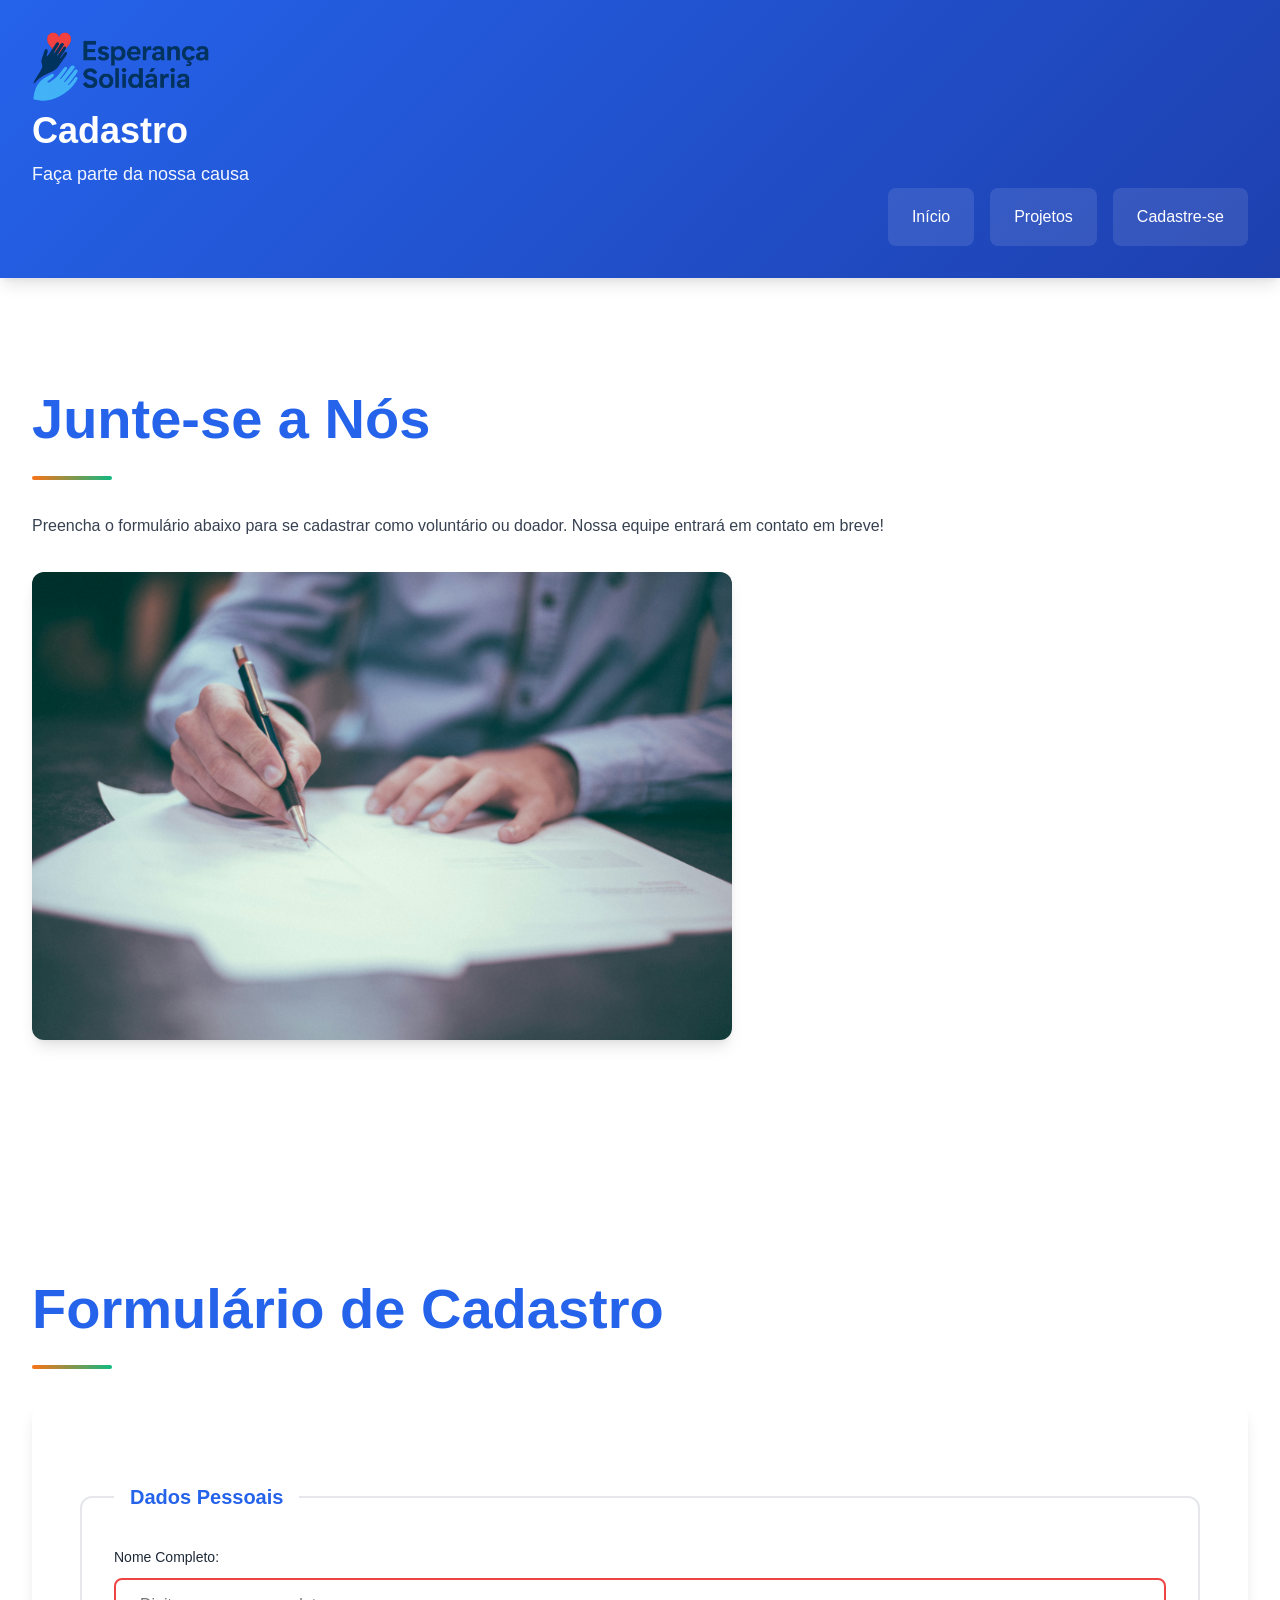
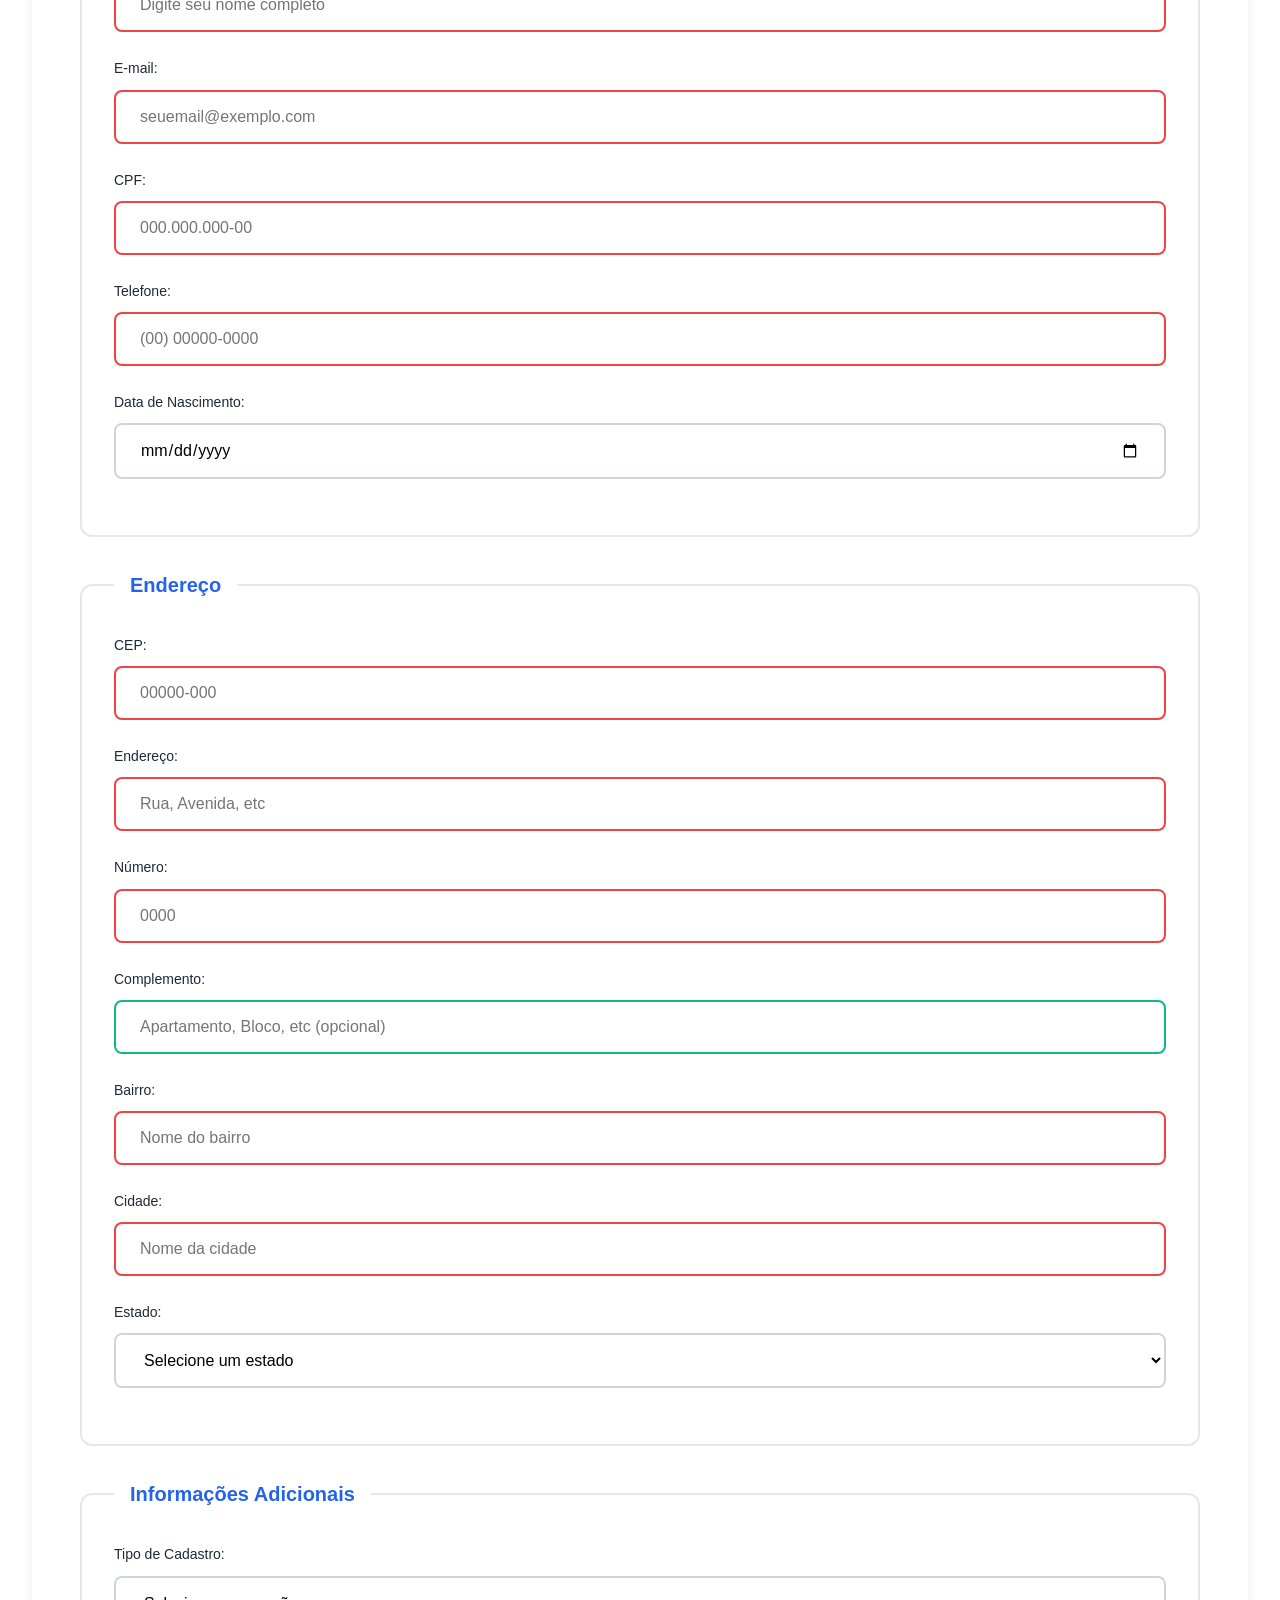
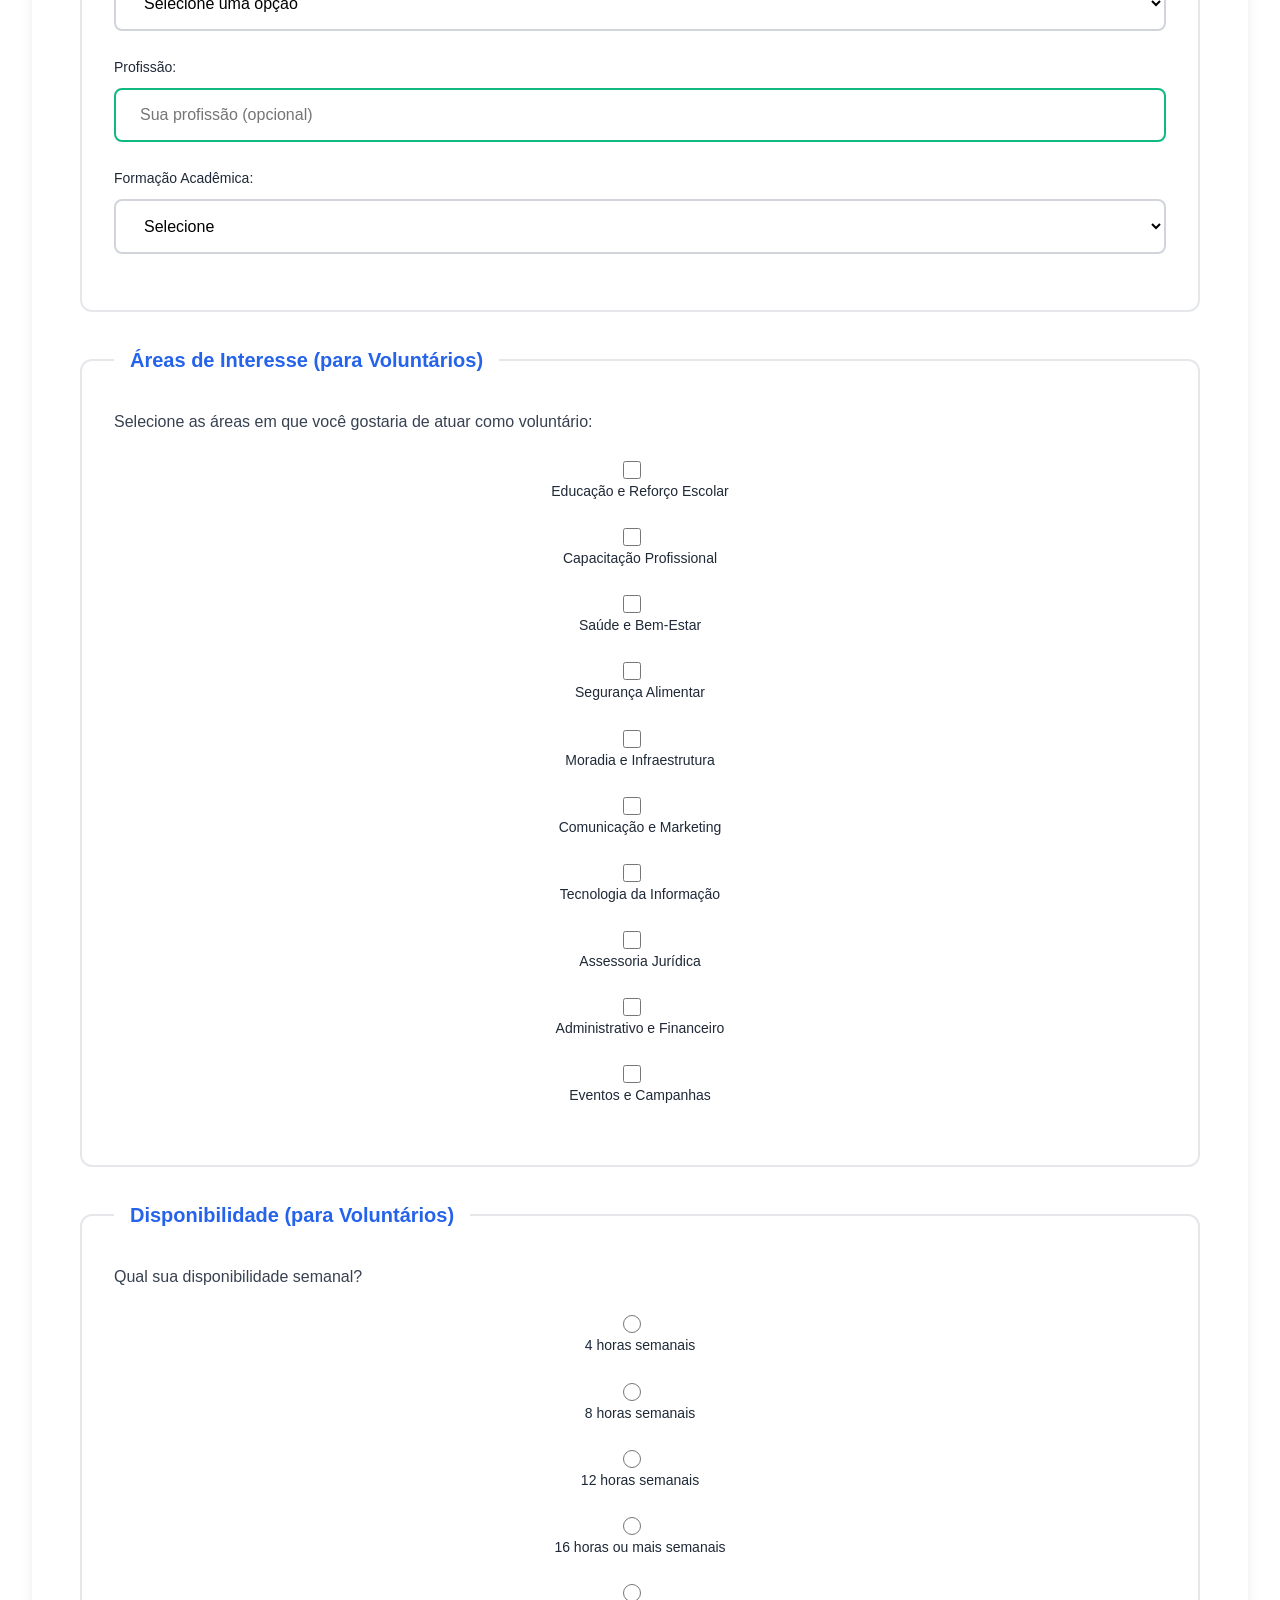
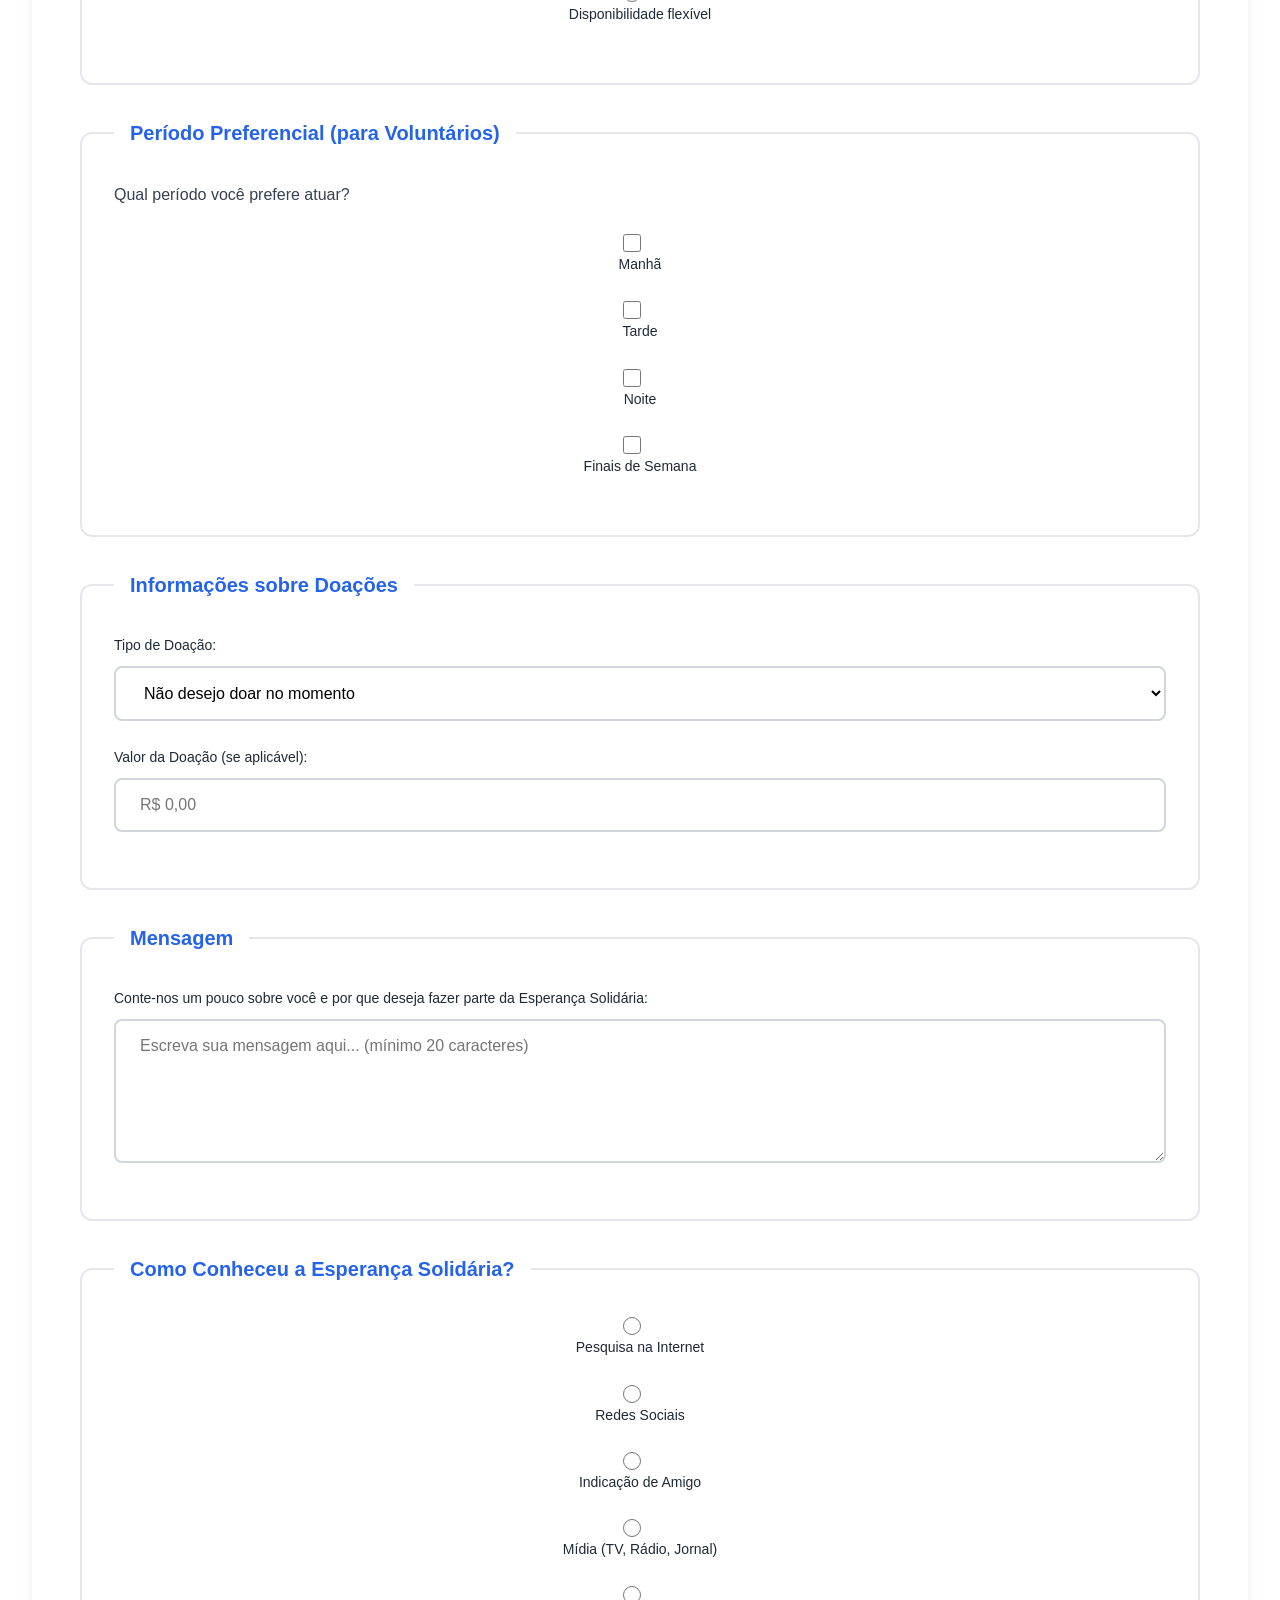
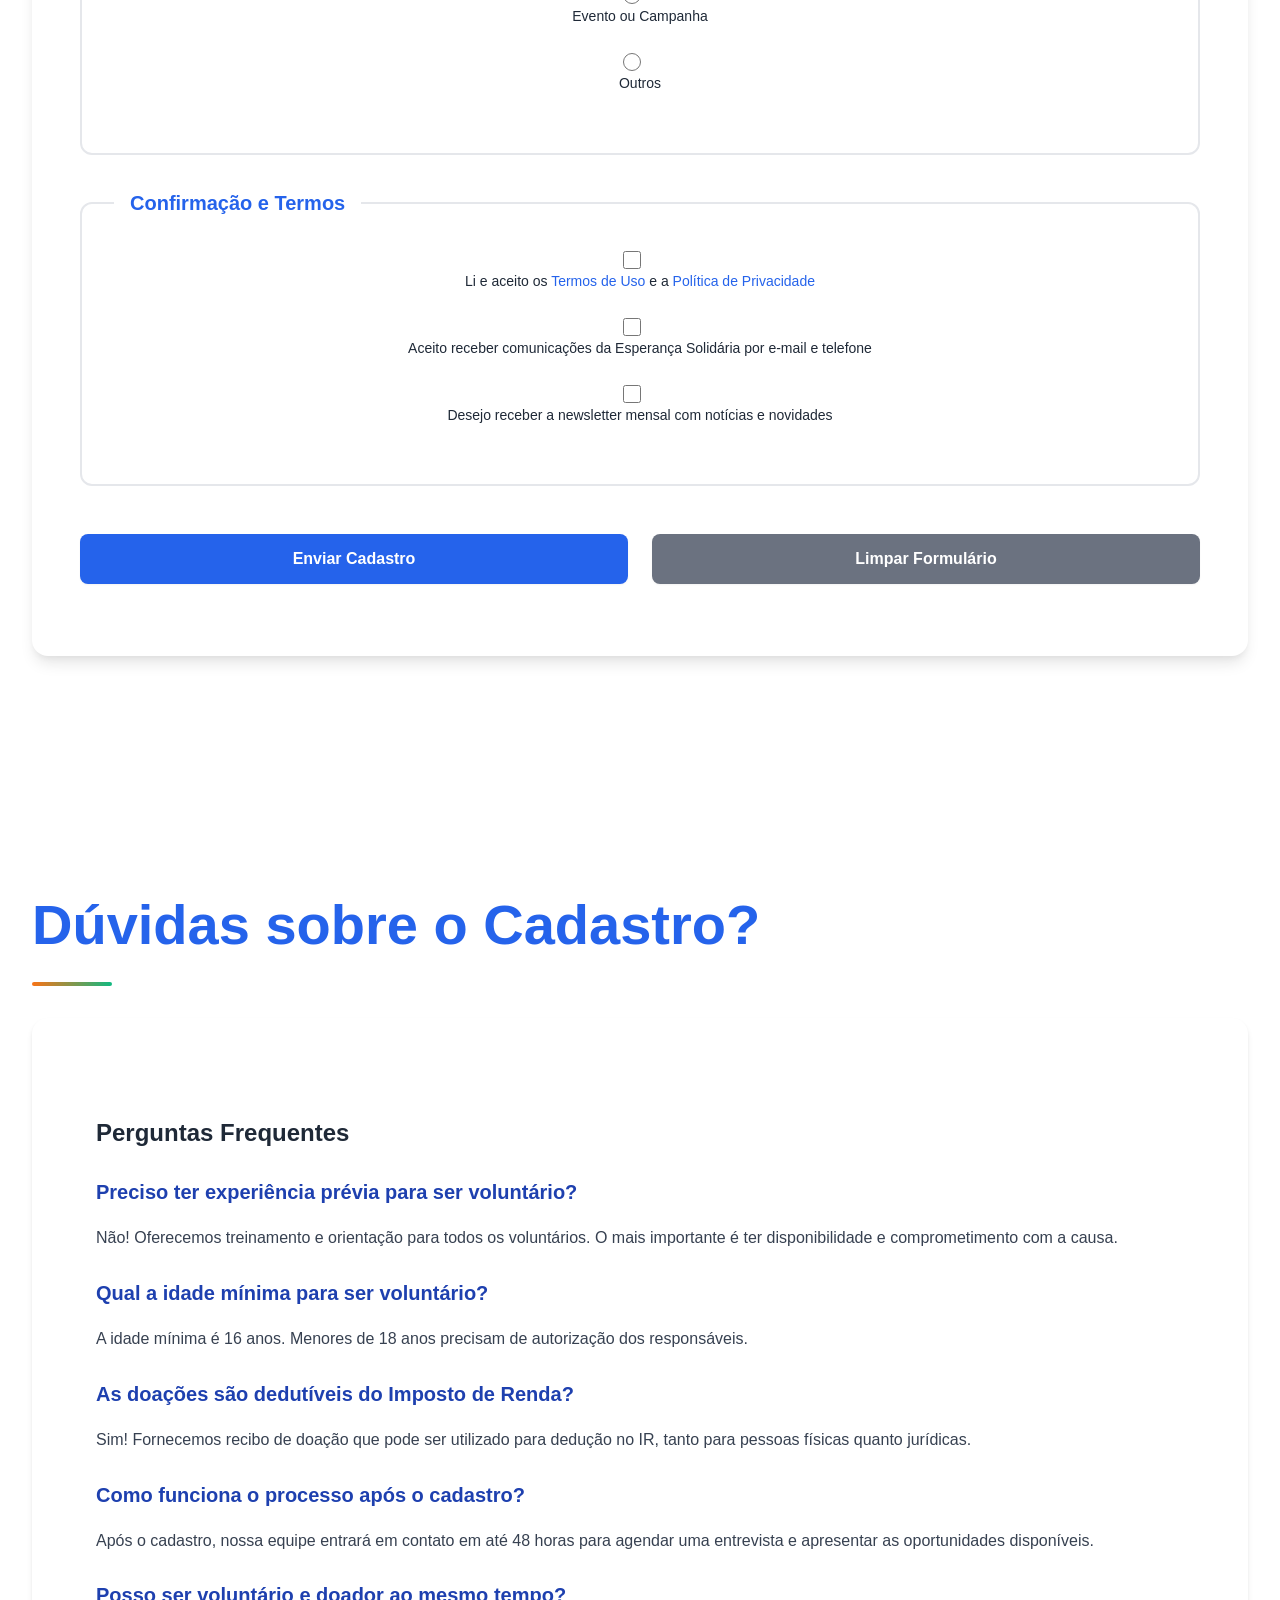
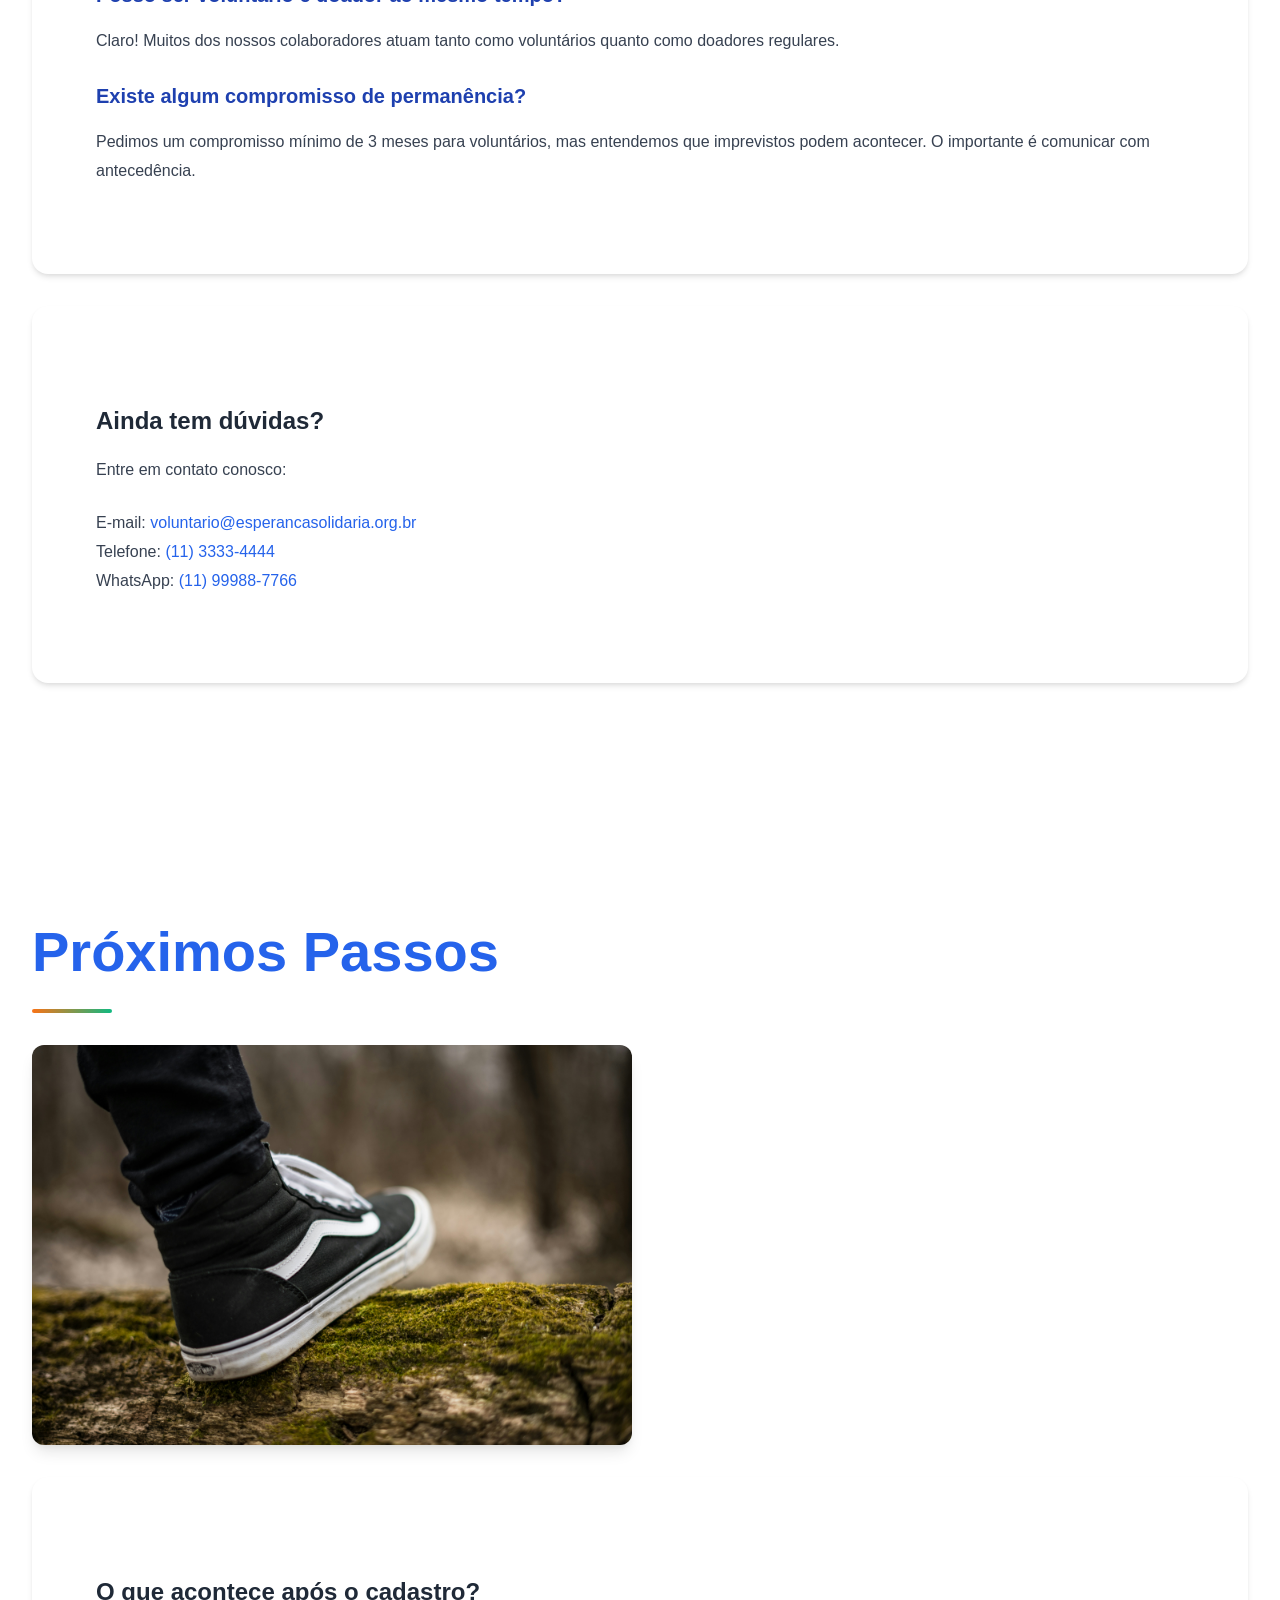
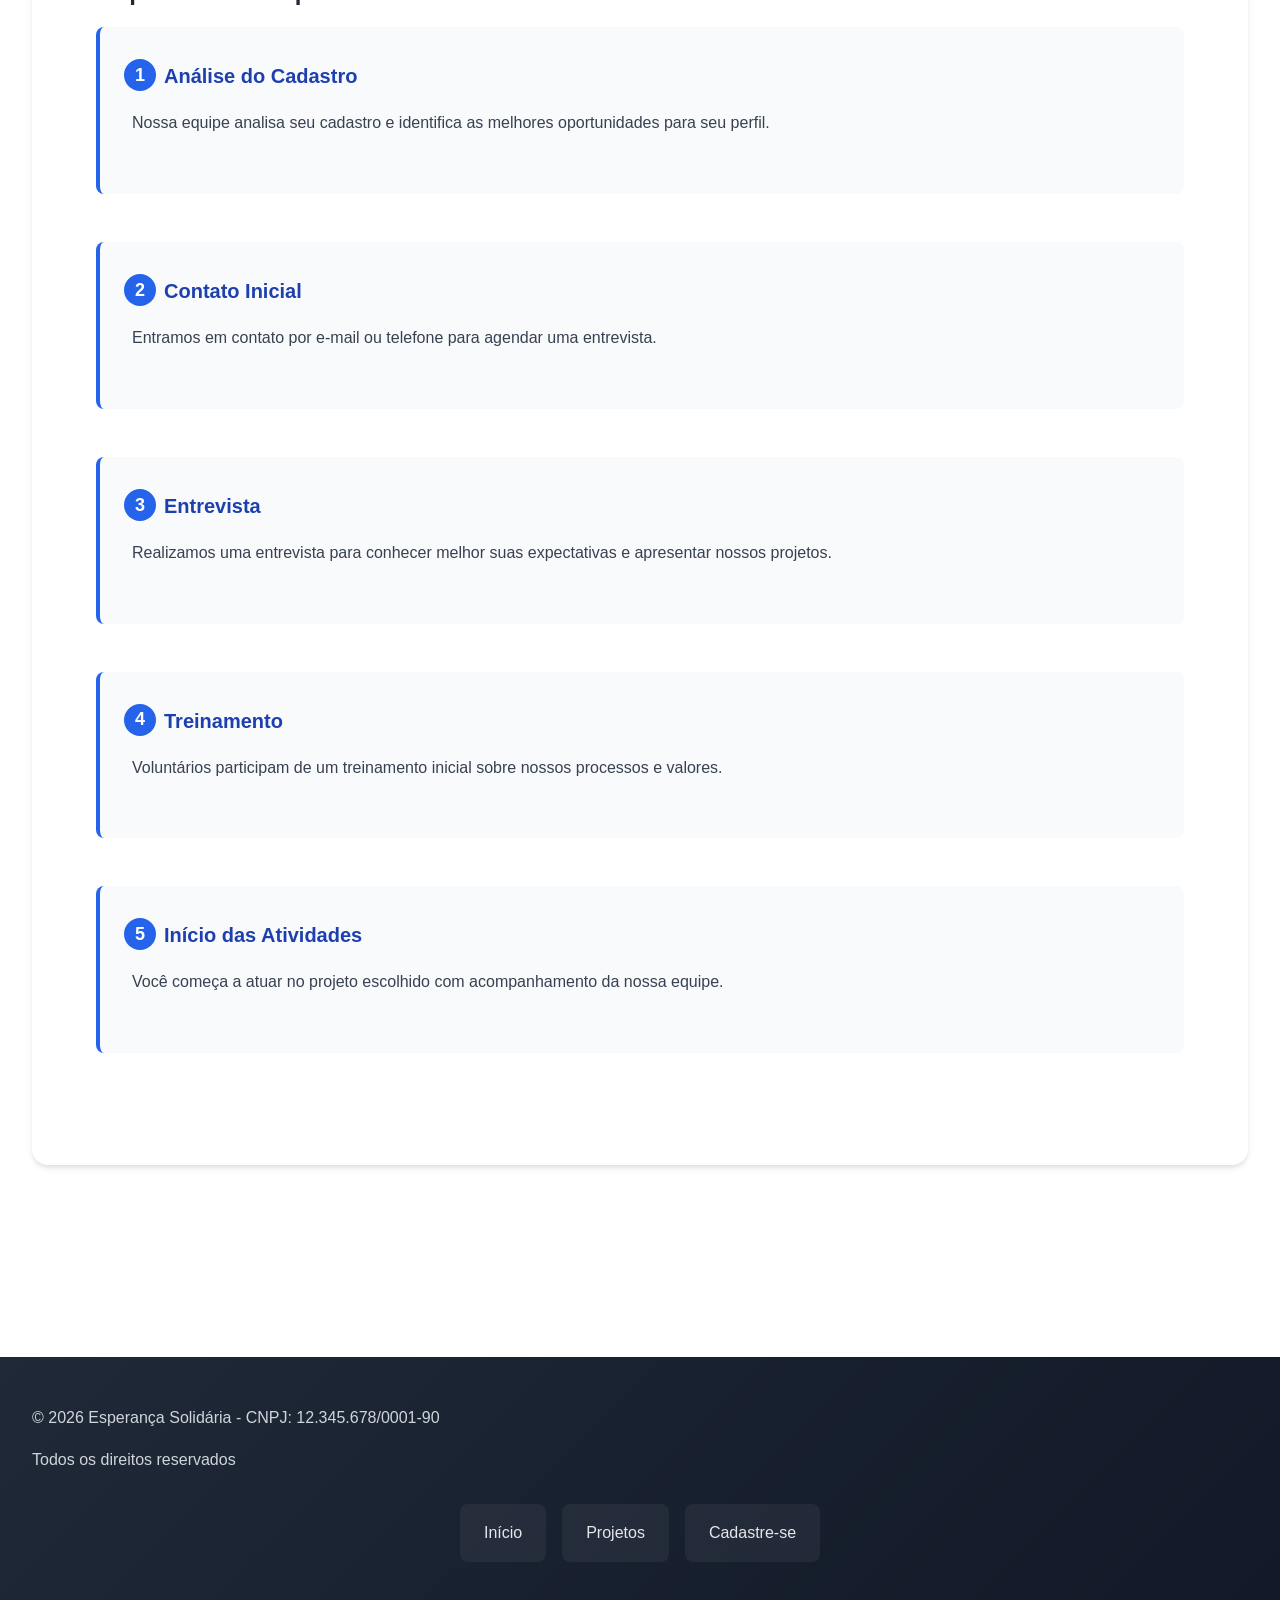
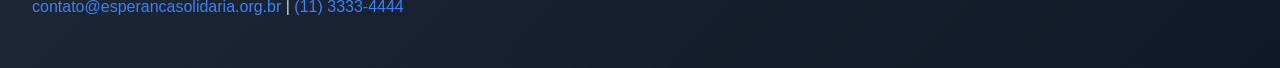
==== commit 5e7bbb03: "Entrega 3: javascript" ====
--- a/cadastro.html
+++ b/cadastro.html
@@ -800,5 +800,11 @@
         <a href="tel:+551133334444">(11) 3333-4444</a>
       </p>
     </footer>
+    <script src="js/templates.js"></script>
+    <script src="js/masks.js"></script>
+    <script src="js/form-validator.js"></script>
+    <script src="js/cep-service.js"></script>
+    <script src="js/form-storage.js"></script>
+    <script src="js/app.js"></script>
   </body>
 </html>
--- a/css/style.css
+++ b/css/style.css
@@ -916,8 +916,46 @@
   }
 }
 
+@keyframes spin {
+  from {
+    transform: rotate(0deg);
+  }
+  to {
+    transform: rotate(360deg);
+  }
+}
+
 .fade-in {
   animation: fadeIn var(--transition-slow);
+}
+
+.form-alert {
+  padding: var(--spacing-3) var(--spacing-4);
+  border-radius: var(--radius-md);
+  margin: var(--spacing-4) 0;
+  border-left: 4px solid;
+  font-weight: var(--font-weight-medium);
+  animation: slideDown var(--transition-base);
+}
+
+.field-error,
+.error-message,
+.cep-loading,
+.cep-success,
+.cep-error {
+  animation: fadeIn var(--transition-fast);
+}
+
+input.valid,
+select.valid,
+textarea.valid {
+  border-color: var(--color-success) !important;
+}
+
+input.invalid,
+select.invalid,
+textarea.invalid {
+  border-color: var(--color-error) !important;
 }
 
 .projects-grid {
